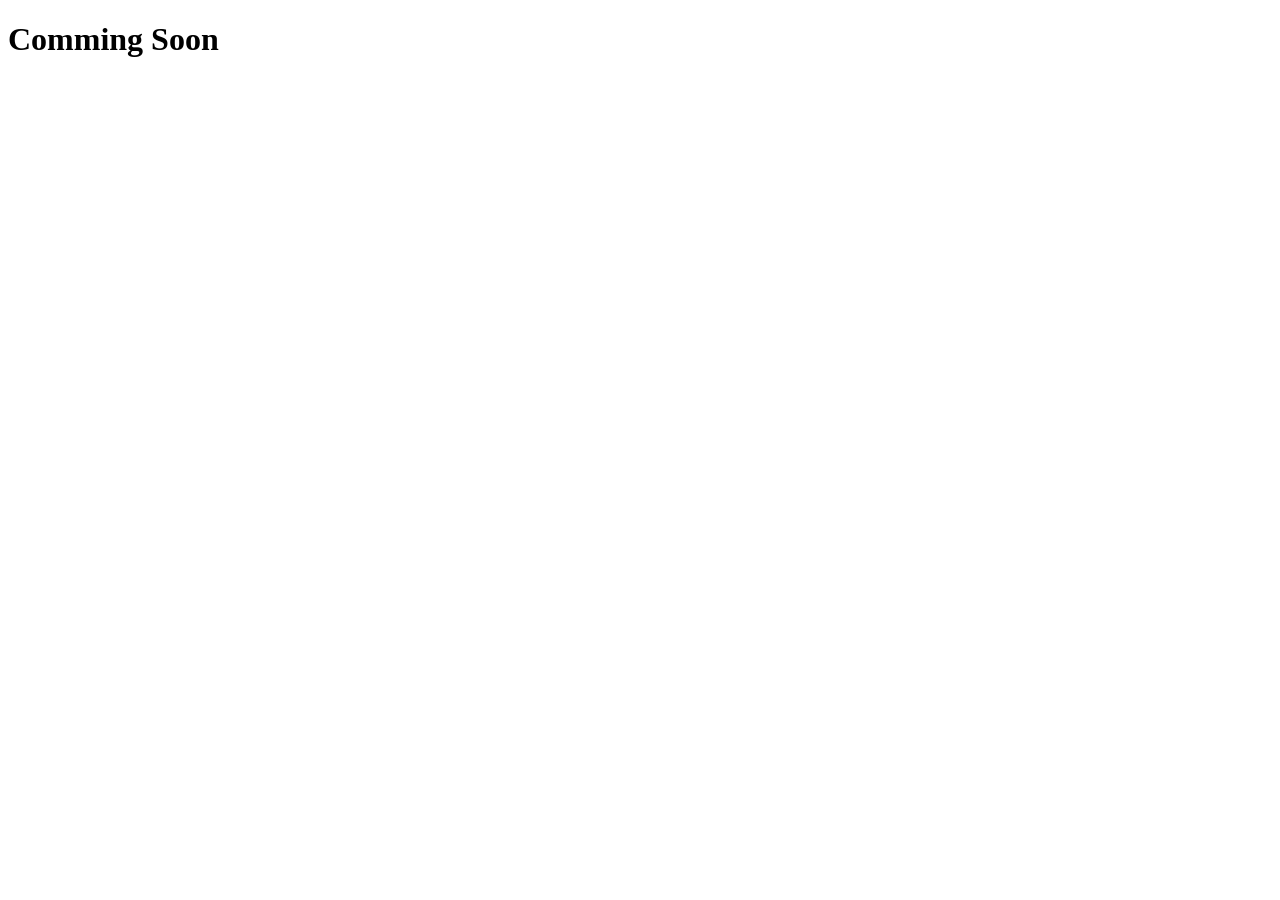
==== index.html @ 2508ff2e "first commit" ====
<!DOCTYPE html>
<html lang="en">
<head>
    <meta charset="UTF-8">
    <meta http-equiv="X-UA-Compatible" content="IE=edge">
    <meta name="viewport" content="width=device-width, initial-scale=1.0">
    <title>Job Searcher</title>
    <link type="text/css" >
</head>
<body>
    <div class="container-fluid">
        <h1>Comming Soon</h1>
        
    </div>
    
</body>
</html>
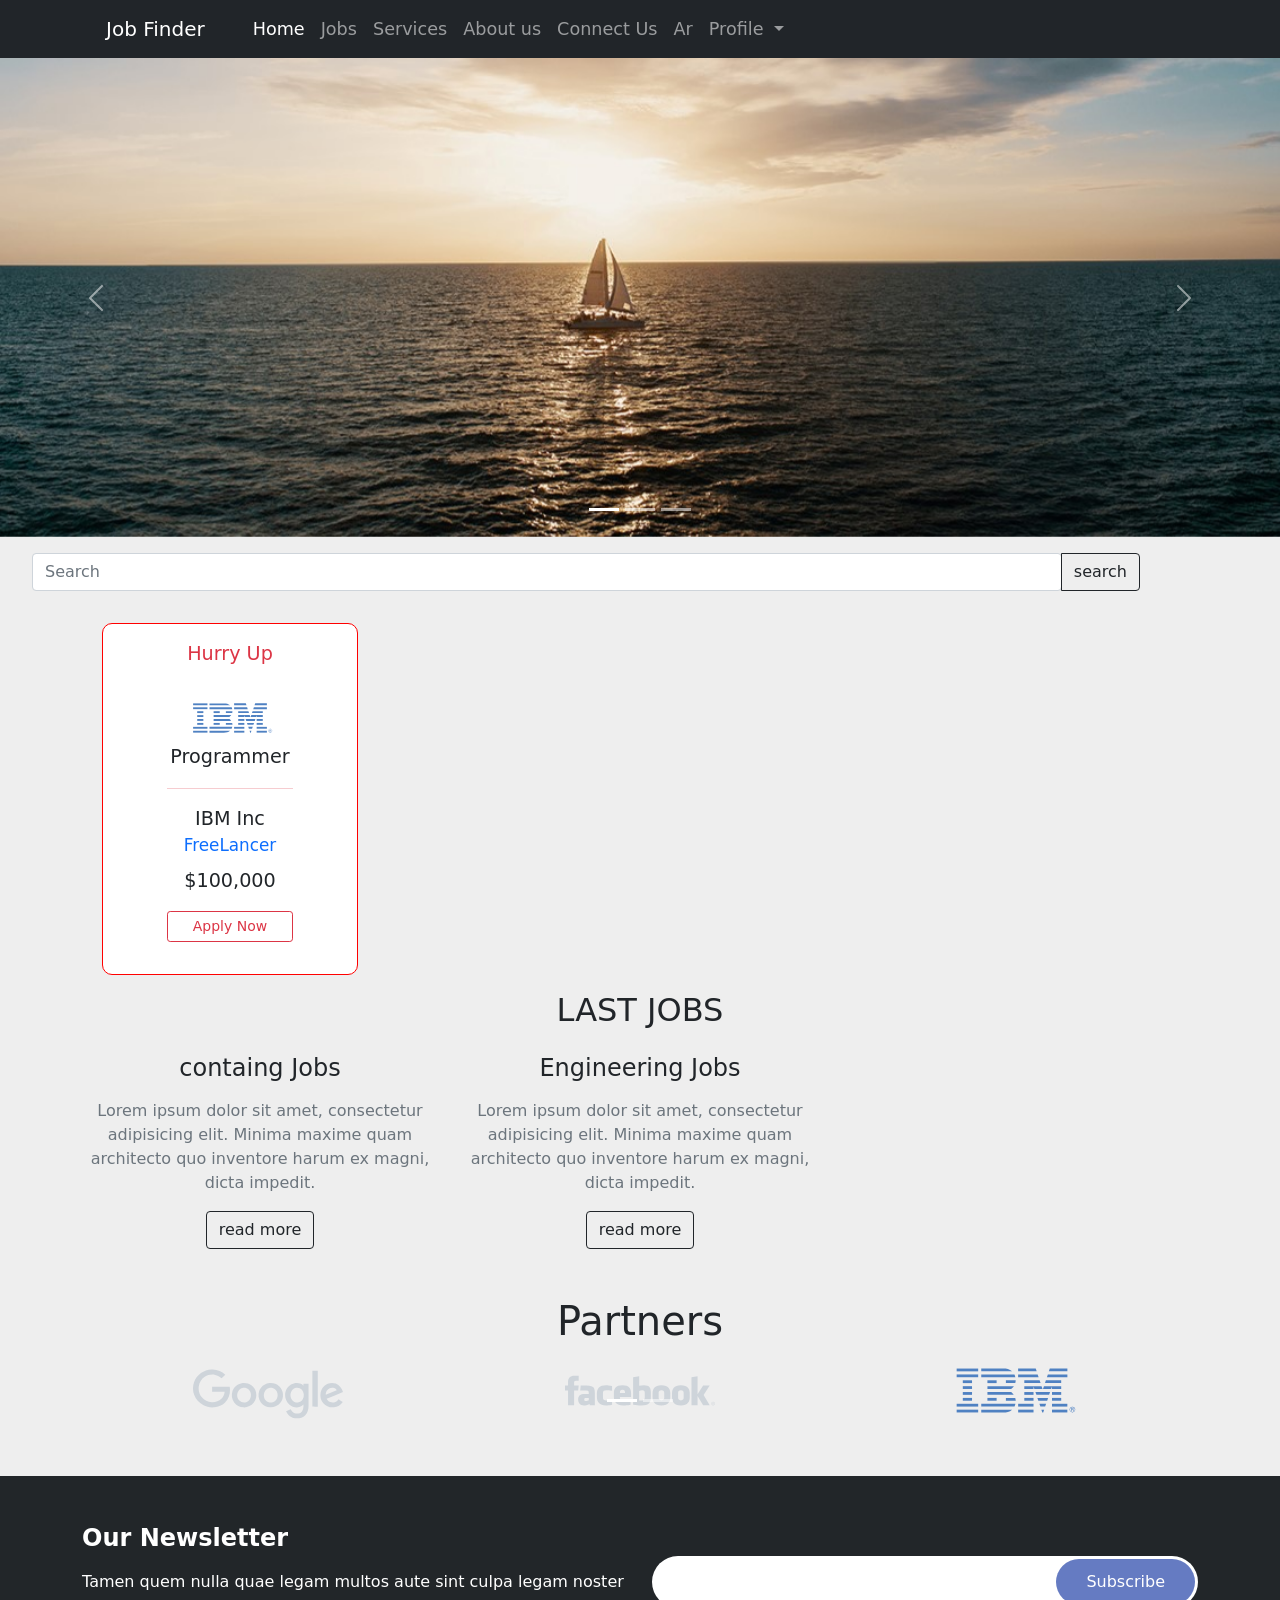
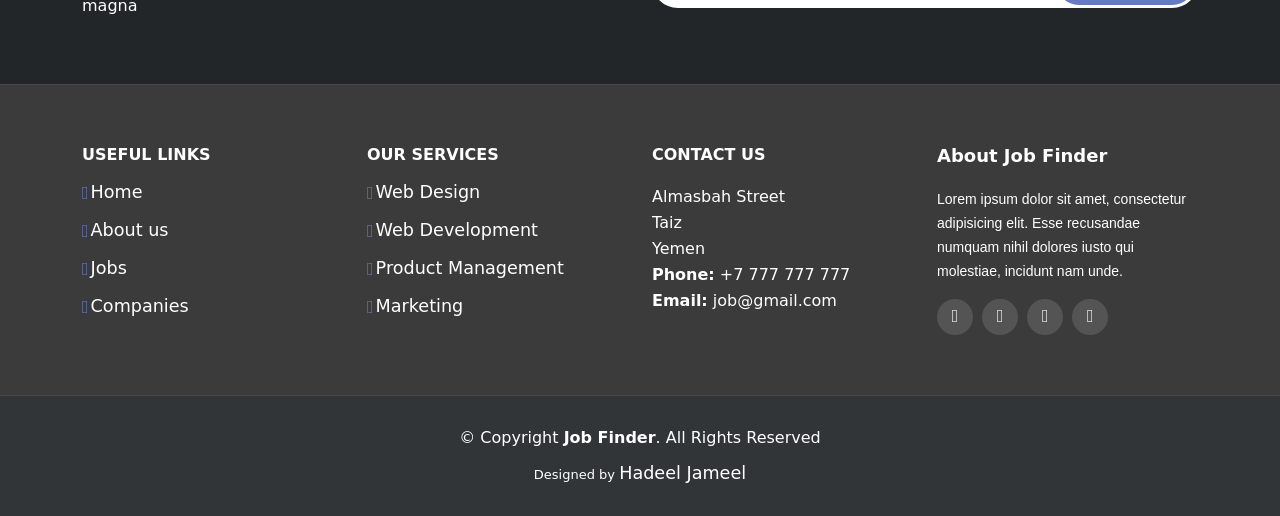
==== commit 4962c785: "about, connect us, and un commplet home pages" ====
--- a/index.html
+++ b/index.html
@@ -5,13 +5,349 @@
     <meta http-equiv="X-UA-Compatible" content="IE=edge">
     <meta name="viewport" content="width=device-width, initial-scale=1.0">
     <title>Job Searcher</title>
-    <link type="text/css" >
+    <link href="css/bootstrap.min.css" rel="stylesheet">
+    <link href="css/lastjobs.css" rel="stylesheet">
+
+    <link href="css/boxicons.min.css" rel="stylesheet">
+    <link href="css/footer.css" rel="stylesheet">
 </head>
 <body>
-    <div class="container-fluid">
-        <h1>Comming Soon</h1>
+      <!-- Navigation-->
+        <!-- <nav class="navbar navbar-expand-lg navbar-dark fixed-top" id="mainNav">
+            <div class="container">
+                <a class="navbar-brand" href="#page-top"><img src="assets/img/navbar-logo.svg" alt="..." /></a>
+                <button class="navbar-toggler" type="button" data-bs-toggle="collapse" data-bs-target="#navbarResponsive" aria-controls="navbarResponsive" aria-expanded="false" aria-label="Toggle navigation">
+                    Menu
+                    <i class="fas fa-bars ms-1"></i>
+                </button>
+                <div class="collapse navbar-collapse" id="navbarResponsive">
+                    <ul class="navbar-nav text-uppercase ms-auto py-4 py-lg-0">
+                        <li class="nav-item"><a class="nav-link" href="#services">Services</a></li>
+                        <li class="nav-item"><a class="nav-link" href="#portfolio">Portfolio</a></li>
+                        <li class="nav-item"><a class="nav-link" href="#about">About</a></li>
+                        <li class="nav-item"><a class="nav-link" href="#team">Team</a></li>
+                        <li class="nav-item"><a class="nav-link" href="#contact">Contact</a></li>
+                    </ul>
+                </div>
+            </div>
+        </nav> -->
+        <!-- Masthead-->
+        <!-- <header class="masthead">
+            <div class="container">
+                <div class="masthead-subheading">Welcome To Our Studio!</div>
+                <div class="masthead-heading text-uppercase">It's Nice To Meet You</div>
+                <a class="btn btn-primary btn-xl text-uppercase" href="#services">Tell Me More</a>
+            </div>
+        </header> -->
+
+  <!-- nav -->
+   <nav class="navbar navbar-expand-md navbar-dark bg-dark text-white">
+    <div class="container">
+      <a class="navbar-brand px-4" href="#">Job Finder</a>
+      <button class="navbar-toggler" type="button" data-bs-toggle="collapse" data-bs-target="#navbarSupportedContent" aria-controls="navbarSupportedContent" aria-expanded="false" aria-label="Toggle navigation">
+        <span class="navbar-toggler-icon"></span>
+      </button>
+      <div class="collapse navbar-collapse d-flex flex-row-reverse" id="navbarSupportedContent">
+        <ul class="navbar-nav me-auto mb-2 mb-lg-0">
+          <li class="nav-item">
+            <a class="nav-link active" aria-current="page" href="#">Home</a>
+          </li>
+          <li class="nav-item">
+            <a class="nav-link" href="#">Jobs</a>
+          </li>
+           <li class="nav-item">
+            <a class="nav-link" href="#">Services</a>
+          </li>
+           <li class="nav-item">
+            <a class="nav-link" href="/pages/about.html">About us</a>
+          </li>
+           <li class="nav-item">
+            <a class="nav-link" href="/pages/connect.html">Connect Us</a>
+          </li>
+          <li class="nav-item">
+            <a class="nav-link" href="#">Ar</a>
+          </li>
+
+          <li class="nav-item dropdown">
+            <a class="nav-link dropdown-toggle" href="#" id="navbarDropdown" role="button" data-bs-toggle="dropdown" aria-expanded="false">
+              Profile 
+            </a>
+            <ul class="dropdown-menu dropdown-menu-dark" aria-labelledby="navbarDropdown">
+              <li><a class="dropdown-item" href="#" data-bs-toggle="modal" data-bs-target="#ModalForm">LogIn</a></li>
+              <li><a class="dropdown-item" href="#"data-bs-toggle="modal" data-bs-target="#SignForm">Sign Up</a></li>
+            </ul>
+          </li>
         
-    </div>
-    
+        </ul>
+      
+      </div>
+    </div>
+  </nav>
+
+  <!-- LogIn Modal -->
+  <section class="modal fade" id="ModalForm" tabindex="-1" aria-hidden="true">
+    <div class="modal-dialog modal-dialog-centered">
+      <div class="modal-content">
+          <!-- Login Form -->
+          <form action="">
+            <div class="modal-header">
+              <h5 class="modal-title">Login Form</h5>
+              <button type="button" class="btn-close" data-bs-dismiss="modal" aria-label="Close"></button>
+            </div>
+            <div class="modal-body">
+              <div class="mb-3">
+                  <label for="Username">Username<span class="text-danger">*</span></label>
+                  <input type="text" name="username" class="form-control" id="Username" placeholder="Enter Username">
+              </div>
+
+              <div class="mb-3">
+                  <label for="Password">Password<span class="text-danger">*</span></label>
+                  <input type="password" name="password" class="form-control" id="Password" placeholder="Enter Password">
+              </div>
+              <div class="mb-3">
+                  <input class="form-check-input" type="checkbox" value="" id="remember" required>
+                  <label class="form-check-label" for="remember">Remember Me</label>
+                  <a href="#" class="float-end">Forgot Password</a>
+              </div>
+            </div>
+            <div class="modal-footer pt-4">                  
+              <button type="button" class="btn btn-dark mx-auto w-100">Login</button>
+            </div>
+            <p class="text-center">Not yet account, <a href="#" data-bs-toggle="modal" data-bs-target="#SignForm"
+            data-bs-dismiss="modal" >Signup</a></p> 
+        </form>
+      </div>
+    </div>
+  </section>
+
+  <!-- sign up Modal -->
+  <section class="container">
+    <div class="modal fade" id="SignForm" tabindex="-1" aria-hidden="true">
+      <div class="modal-dialog modal-dialog-centered">
+        <div class="modal-content">
+            <form action="" class="mt-5 border p-4 bg-light shadow">
+                <div class="modal-header">
+                  <h5 class="modal-title">Create Your Account</h5>
+                  <button type="button" class="btn-close" data-bs-dismiss="modal" aria-label="Close"></button>
+                </div>
+                <div class="row">
+                    <div class="mb-3 col-md-6">
+                        <label>First Name<span class="text-danger">*</span></label>
+                        <input type="text" name="fname" class="form-control" placeholder="Enter First Name">
+                    </div>
+
+                    <div class="mb-3 col-md-6">
+                        <label>Last Name<span class="text-danger">*</span></label>
+                        <input type="text" name="Lname" class="form-control" placeholder="Enter Last Name">
+                    </div>
+
+                      <div class="mb-3 col-md-12">
+                          <label>Password<span class="text-danger">*</span></label>
+                          <input type="password" name="password" class="form-control" placeholder="Enter Password">
+                      </div>
+                      <div class="mb-3 col-md-12">
+                          <label>Confirm Password<span class="text-danger">*</span></label>
+                          <input type="password" name="confirmpassword" class="form-control" placeholder="Confirm Password">
+                      </div>
+                      <div class="col-md-12">
+                          <button type="button"
+                          class="btn btn-dark mx-auto w-100">Signup Now</button>
+                  </div>
+              </div>
+            </form>
+            <p class="text-center mt-3 text-secondary">If you have account, Please <a href="#" data-bs-toggle="modal" data-bs-target="#ModalForm"data-bs-dismiss="modal">Login Now</a></p>
+
+          </div>
+      </div>
+    </div>
+  </section>
+
+  <!-- slider Carousel -->
+  <section id="demo" class="carousel slide m-0 p-0" data-bs-ride="carousel">
+    <!-- Indicators/dots -->
+    <div class="carousel-indicators">
+      <button type="button" data-bs-target="#demo" data-bs-slide-to="0" class="active"></button>
+      <button type="button" data-bs-target="#demo" data-bs-slide-to="1"></button>
+      <button type="button" data-bs-target="#demo" data-bs-slide-to="2"></button>
+    </div>
+
+    <!-- The slideshow/carousel -->
+    <div class="h-50 carousel-inner ">
+      <div class="carousel-item active h-50vh">
+        <img src="img/sailboat-01.jpg" alt="Los Angeles" class="d-block w-100">
+      </div>
+      <div class="carousel-item">
+        <img src="img/sailboat-02.jpg" alt="Chicago" class="d-block w-100">
+      </div>
+      <div class="carousel-item">
+        <img src="img/sailboat-03.jpg" alt="New York" class="d-block w-100">
+      </div>
+    </div>
+
+    <!-- Left and right controls/icons -->
+    <button class="carousel-control-prev" type="button" data-bs-target="#demo" data-bs-slide="prev">
+      <span class="carousel-control-prev-icon"></span>
+    </button>
+    <button class="carousel-control-next" type="button" data-bs-target="#demo" data-bs-slide="next">
+      <span class="carousel-control-next-icon"></span>
+    </button>
+  </section>
+
+  <!-- search jobs -->
+  <section class="container px-3 m-3">
+      <div class="input-group ">
+        <input type="search" class="form-control rounded" placeholder="Search" aria-label="Search" aria-describedby="search-addon" />
+        <but type="button" class="btn btn-outline-dark">search</but>
+      </div>
+  </section>
+
+  <!-- last jobs -->
+ 
+
+   <section class="page-section " id="services"> 
+      <div class="container">
+        <div class="col mx-1">
+          <div class="card-body" style="width: 18rem; font-size: 1.2rem;">
+            <div class="card border-1 px-5 py-3 " style="border:1px  solid red;">
+                <div class="text-center text-danger"> Hurry Up </div>
+                <div class="text-center mt-2 p-3"> 
+                    <img src="assets/img/logos/ibm.svg" width="100" /> 
+                    <span class="d-block font-weight-bold ">Programmer</span>
+                    <hr class="text-danger"> 
+                    <span>IBM Inc</span>
+                    <div class="d-flex flex-row align-items-center justify-content-center"> <i class="fa fa-map-marker"></i> 
+                      <small class="ml-1 text-primary">FreeLancer</small> </div>
+                    <div class="d-flex flex-column align-content-center mt-2"> <span>$100,000</span> 
+                      <a class="btn btn-sm btn-outline-danger mt-3">Apply Now</a> 
+                    </div>
+                </div>
+            </div>
+          </div>
+     </div>
+          <div class="text-center">
+              <h2 class="section-heading text-uppercase">last jobs</h2>
+            
+          </div>
+          <div class="row text-center">
+              <div class="col-md-4">
+                  <span class="fa-stack fa-4x">
+                      <i class="fas fa-circle fa-stack-2x text-primary"></i>
+                      <i class="fas fa-shopping-cart fa-stack-1x fa-inverse"></i>
+                  </span>
+                  <h4 class="my-3">containg Jobs</h4>
+                  <p class="text-muted">Lorem ipsum dolor sit amet, consectetur adipisicing elit. Minima maxime quam architecto quo inventore harum ex magni, dicta impedit.</p>
+                  <a class="btn btn-outline-dark" href="#">read more</a>
+              </div>
+              <div class="col-md-4">
+                  <span class="fa-stack fa-4x">
+                      <i class="fas fa-circle fa-stack-2x text-primary"></i>
+                      <i class="fas fa-laptop fa-stack-1x fa-inverse"></i>
+                  </span>
+                  <h4 class="my-3">Engineering Jobs</h4>
+                  <p class="text-muted">Lorem ipsum dolor sit amet, consectetur adipisicing elit. Minima maxime quam architecto quo inventore harum ex magni, dicta impedit.</p>
+                  <a class="btn btn-outline-dark" href="#">read more</a>
+              </div>
+              
+          </div>
+      </div>
+  </section> 
+
+  <!--  partners -->
+   <section class="partner my-5">
+     <h1 class="text-center m-2">Partners</h1>
+            <div class="container">
+                <div id="carouselPartner" class="carousel slide" data-bs-ride="carousel">
+                    <div class="carousel-inner vertical">
+                        <div class="carousel-item active">
+                            <div class="d-flex justify-content-around">
+                                <img src="assets/img/logos/google.svg" alt="" width="150">
+                                <img src="assets/img/logos/facebook.svg" alt="" width="150">
+                                <img src="assets/img/logos/ibm.svg" alt="" width="150">
+                            </div>
+                        </div>
+                        <div class="carousel-item">
+                            <div class="d-flex justify-content-around">
+                                <img src="assets/img/logos/netflix-2x1-1.svg" alt="" width="150">
+                                <img src="assets/img/logos/github-2x1-1.svg" alt="" width="150">
+                                <img src="assets/img/logos/microsoft.svg" alt="" width="150">
+                            </div>
+                        </div>
+                    </div>
+                    <div class="carousel-indicators">
+                        <button type="button" data-bs-target="#carouselPartner" data-bs-slide-to="0" class="active" aria-current="true" aria-label="Slide 1"></button>
+                        <button type="button" data-bs-target="#carouselPartner" data-bs-slide-to="1" aria-label="Slide 2"></button>
+                    </div>
+                </div>
+            </div>
+    </section>
+
+
+
+
+
+
+  
+
+  <!-- Footer -->
+ <footer id="footer" class="mt-7">
+    <div class="footer-newsletter">
+        <div class="container">
+            <div class="row">
+                <div class="col-lg-6">
+                    <h4>Our Newsletter</h4>
+                    <p>Tamen quem nulla quae legam multos aute sint culpa legam noster magna</p>
+                </div>
+                <div class="col-lg-6">
+                    <form action="" method="post"> <input type="email" name="email"><input type="submit" value="Subscribe"> </form>
+                </div>
+            </div>
+        </div>
+    </div>
+    <div class="footer-top">
+        <div class="container">
+            <div class="row">
+                <div class="col-lg-3 col-md-6 footer-links">
+                    <h4>Useful Links</h4>
+                    <ul>
+                        <li><i class="bx bx-chevron-right"></i> <a href="#">Home</a></li>
+                        <li><i class="bx bx-chevron-right"></i> <a href="#">About us</a></li>
+                        <!-- <li><i class="bx bx-chevron-right"></i> <a href="#">Services</a></li> -->
+                        <li><i class="bx bx-chevron-right"></i> <a href="#">Jobs</a></li>
+                        <li><i class="bx bx-chevron-right"></i> <a href="#">Companies</a></li>
+                    </ul>
+                </div>
+                <div class="col-lg-3 col-md-6 footer-links">
+                    <h4>Our Services</h4>
+                    <ul>
+                        <li><i class="bx bx-chevron-right"></i> <a href="#">Web Design</a></li>
+                        <li><i class="bx bx-chevron-right"></i> <a href="#">Web Development</a></li>
+                        <li><i class="bx bx-chevron-right"></i> <a href="#">Product Management</a></li>
+                        <li><i class="bx bx-chevron-right"></i> <a href="#">Marketing</a></li>
+                        <!-- <li><i class="bx bx-chevron-right"></i> <a href="#">Graphic Design</a></li> -->
+                    </ul>
+                </div>
+                <div class="col-lg-3 col-md-6 footer-contact">
+                    <h4>Contact Us</h4>
+                    <p> Almasbah Street <br> Taiz<br> Yemen <br> <strong>Phone:</strong> +7 777 777 777<br> <strong>Email:</strong> job@gmail.com<br> </p>
+                </div>
+                <div class="col-lg-3 col-md-6 footer-info">
+                    <h3>About Job Finder</h3>
+                    <p>Lorem ipsum dolor sit amet, consectetur adipisicing elit. Esse recusandae numquam nihil dolores iusto qui molestiae, incidunt nam unde. </p>
+                    <div class="social-links mt-3"> <a href="#" class="twitter"><i class="bx bxl-twitter"></i></a> <a href="#" class="facebook"><i class="bx bxl-facebook"></i></a> <a href="#" class="instagram"><i class="bx bxl-instagram"></i></a> <a href="#" class="linkedin"><i class="bx bxl-linkedin"></i></a> </div>
+                </div>
+            </div>
+        </div>
+    </div>
+    <div class="container">
+        <div class="copyright"> © Copyright <strong><span>Job Finder</span></strong>. All Rights Reserved </div>
+        <div class="credits"> Designed by <a href="#" class="btn-outline-dark text-white">Hadeel Jameel</a> </div>
+    </div>
+  </footer>
+
+
+
+
+  <script src="js/bootstrap.bundle.min.js"></script>
+  <script src="js/jquery.min.js"></script>
 </body>
 </html>
--- a/css/lastjobs.css
+++ b/css/lastjobs.css
@@ -0,0 +1,54 @@
+body {
+    background-color: #eee
+}
+
+.card {
+    border: none;
+    border-radius: 10px
+}
+
+.c-details span {
+    font-weight: 300;
+    font-size: 13px
+}
+
+.icon {
+    width: 50px;
+    height: 50px;
+    background-color: #eee;
+    border-radius: 15px;
+    display: flex;
+    align-items: center;
+    justify-content: center;
+    font-size: 39px
+}
+
+.badge span {
+    background-color: #fffbec;
+    width: 60px;
+    height: 25px;
+    padding-bottom: 3px;
+    border-radius: 5px;
+    display: flex;
+    color: #fed85d;
+    justify-content: center;
+    align-items: center
+}
+
+.progress {
+    height: 10px;
+    border-radius: 10px
+}
+
+.progress div {
+    background-color: red
+}
+
+.text1 {
+    font-size: 14px;
+    font-weight: 600
+}
+
+.text2 {
+    color: #a5aec0
+}
--- a/css/footer.css
+++ b/css/footer.css
@@ -0,0 +1,212 @@
+:root {
+    --main-color: #657bc2;
+}
+
+html::-webkit-scrollbar {
+    width: 1rem;
+}
+
+html::-webkit-scrollbar-track {
+    background: transparent;
+}
+
+html::-webkit-scrollbar-thumb {
+    background: #212529eb;
+}
+
+
+
+.bg-dark {
+    background: #404040;
+}
+
+#footer {
+    background: #212529eb;
+    padding: 0 0 30px 0;
+    color: #fff;
+    font-size: 16px;
+
+}
+
+#footer .footer-newsletter {
+    padding: 50px 0;
+    background: #212529eb;
+}
+
+#footer .footer-newsletter h4 {
+    font-size: 24px;
+    margin: 0 0 20px 0;
+    padding: 0;
+    line-height: 1;
+    font-weight: 600
+}
+
+#footer .footer-newsletter form {
+    margin-top: 30px;
+    background: #fff;
+    padding: 6px 10px;
+    position: relative;
+    border-radius: 50px
+}
+
+#footer .footer-newsletter form input[type="email"] {
+    border: 0;
+    padding: 8px;
+    width: calc(100% - 140px)
+}
+
+#footer .footer-newsletter form input[type="submit"] {
+    position: absolute;
+    top: 0;
+    right: 0;
+    bottom: 0;
+    border: 0;
+    background: none;
+    font-size: 16px;
+    padding: 0 30px;
+    margin: 3px;
+    background: var(--main-color);
+    color: #fff;
+    transition: 0.3s;
+    border-radius: 50px
+}
+
+#footer .footer-newsletter form input[type="submit"]:hover {
+    background: var(--main-color)
+}
+
+#footer .footer-top {
+    background: #3b3b3b;
+    border-top: 1px solid #474747;
+    border-bottom: 1px solid #474747;
+    padding: 60px 0 30px 0
+}
+
+#footer .footer-top .footer-info {
+    margin-bottom: 30px
+}
+
+#footer .footer-top .footer-info h3 {
+    font-size: 18px;
+    margin: 0 0 20px 0;
+    padding: 2px 0 2px 0;
+    line-height: 1;
+    font-weight: 700
+}
+
+#footer .footer-top .footer-info p {
+    font-size: 14px;
+    line-height: 24px;
+    margin-bottom: 0;
+    font-family: "Raleway", sans-serif;
+    color: #fff
+}
+
+#footer .footer-top .social-links a {
+    font-size: 18px;
+    display: inline-block;
+    background: #545454;
+    color: #fff;
+    line-height: 1;
+    padding: 8px 0;
+    margin-right: 4px;
+    border-radius: 50%;
+    text-align: center;
+    width: 36px;
+    height: 36px;
+    transition: 0.3s
+}
+
+#footer .footer-top .social-links a:hover {
+    background: var(--main-color);
+    color: #fff;
+    text-decoration: none
+}
+
+#footer .footer-top h4 {
+    font-size: 16px;
+    font-weight: bold;
+    color: #fff;
+    text-transform: uppercase;
+    position: relative;
+    padding-bottom: 12px
+}
+
+#footer .footer-top .footer-links {
+    margin-bottom: 30px
+}
+
+#footer .footer-top .footer-links ul {
+    list-style: none;
+    padding: 0;
+    margin: 0
+}
+
+#footer .footer-top .footer-links ul i {
+    padding-right: 2px;
+    color: var(--main-color);
+    font-size: 18px;
+    line-height: 1
+}
+
+#footer .footer-top .footer-links ul li {
+    padding: 10px 0;
+    display: flex;
+    align-items: center
+}
+
+#footer .footer-top .footer-links ul li:first-child {
+    padding-top: 0
+}
+
+#footer .footer-top .footer-links ul a {
+    color: #fff;
+    transition: 0.3s;
+    display: inline-block;
+    line-height: 1
+}
+
+#footer .footer-top .footer-links ul a:hover {
+    color: var(--main-color)
+}
+
+#footer .footer-top .footer-contact {
+    margin-bottom: 30px
+}
+
+#footer .footer-top .footer-contact p {
+    line-height: 26px
+}
+
+#footer .copyright {
+    text-align: center;
+    padding-top: 30px
+}
+
+#footer .credits {
+    padding-top: 10px;
+    text-align: center;
+    font-size: 13px;
+    color: #fff
+}
+
+a {
+    color: var(--main-color);
+    text-decoration: none;
+    font-size: 1.1rem;
+
+}
+
+a :hover {
+    color: var(--main-color);
+}
+
+#footer a {
+    color: #fff;
+}
+
+.btn-primary {
+    color: #fff;
+    background-color: var(--main-color);
+    border-color: var(--main-color);
+}
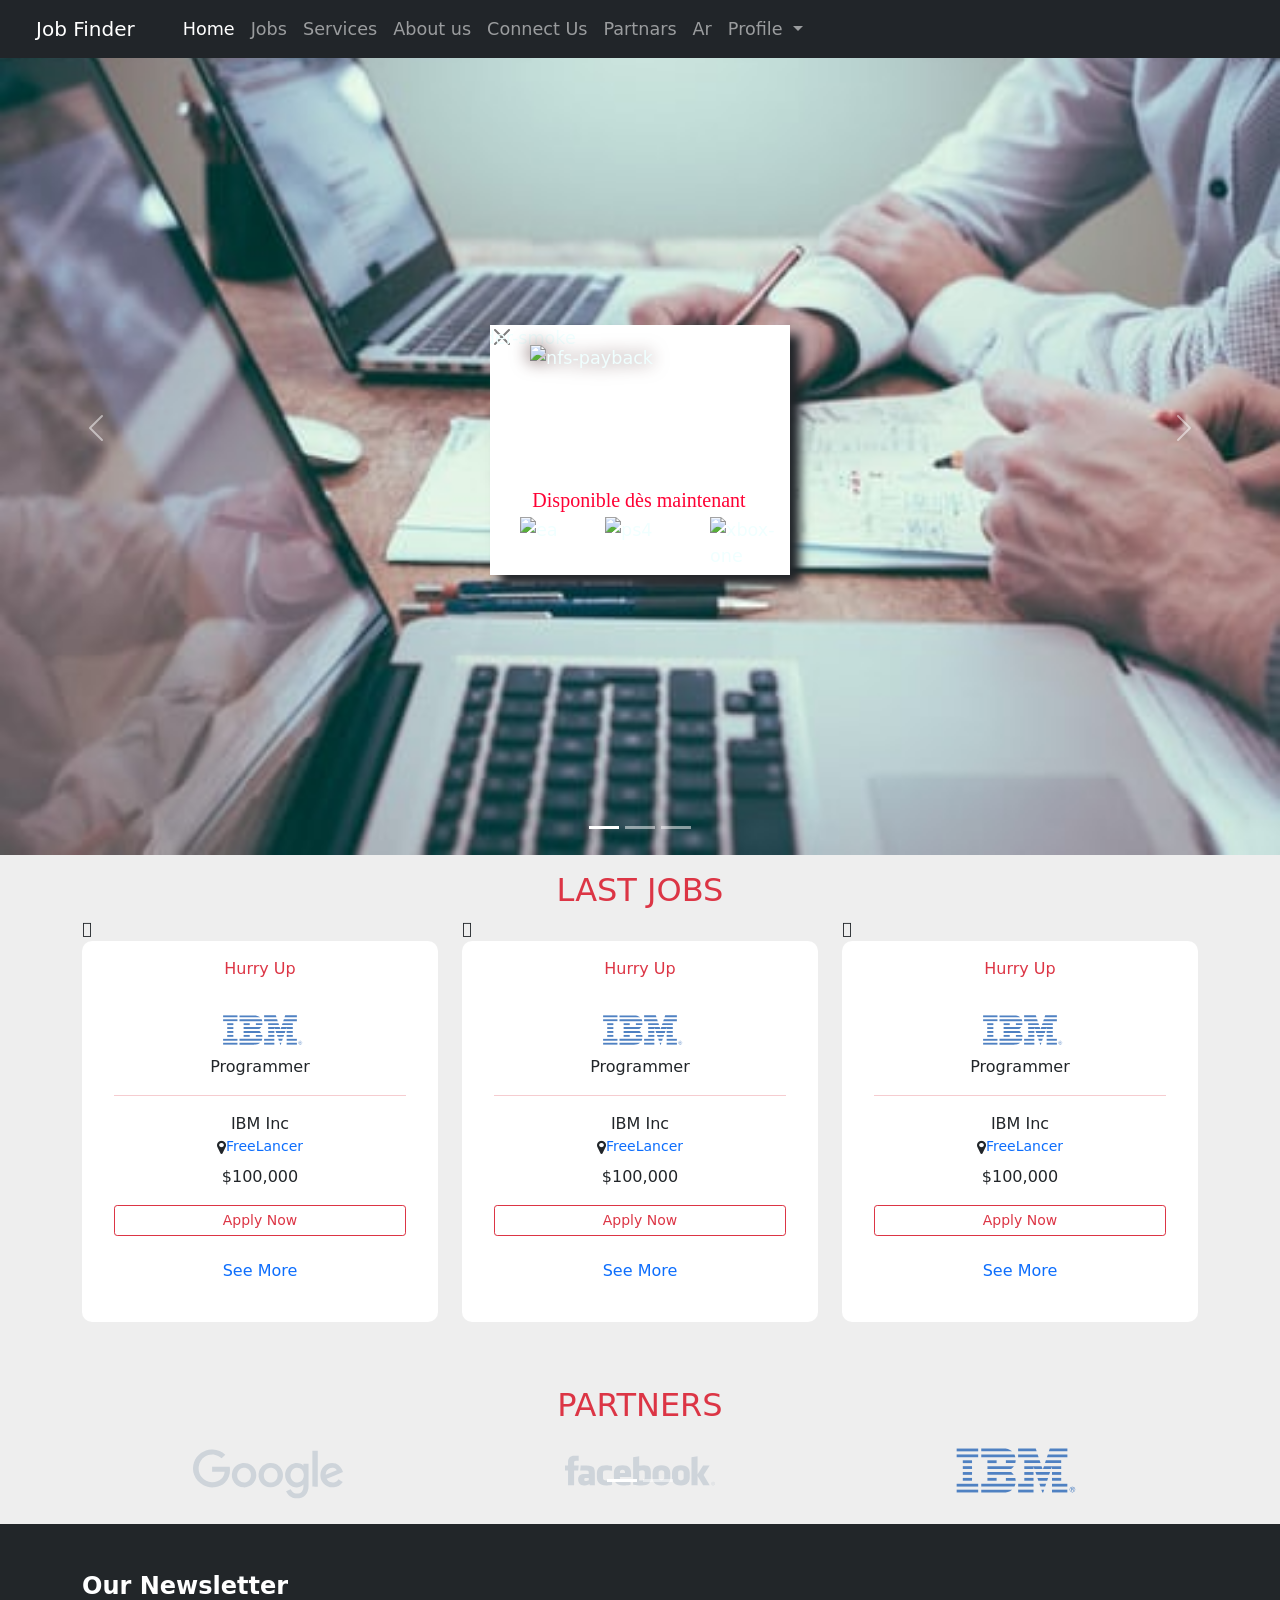
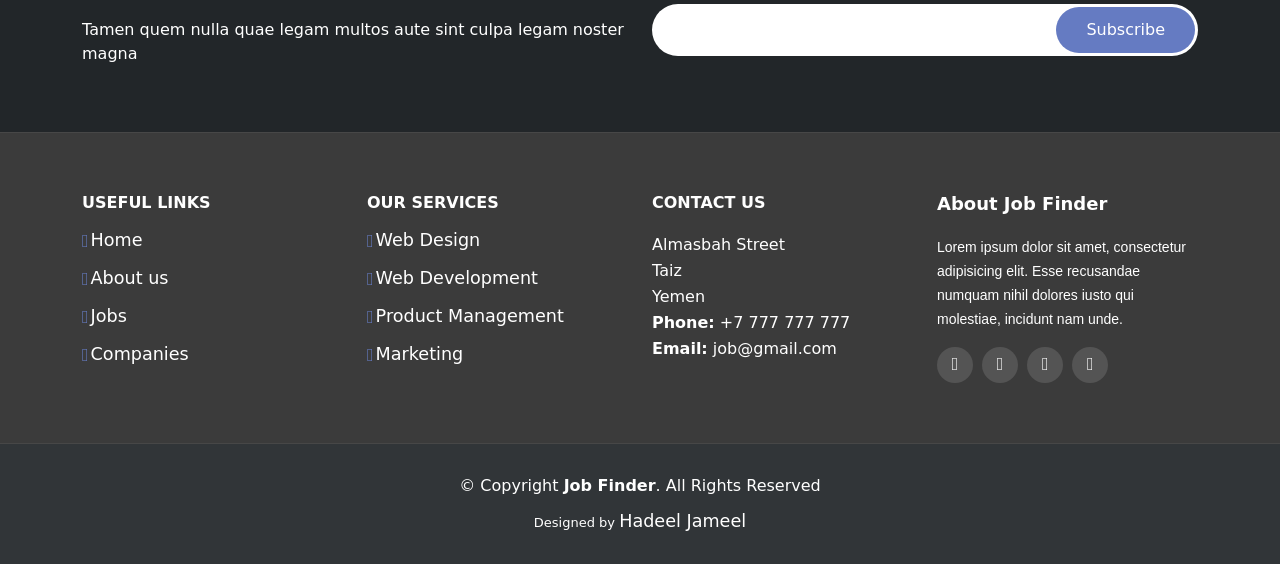
==== commit d2a7dbc8: "all jobs and intial filter in job page" ====
--- a/index.html
+++ b/index.html
@@ -8,8 +8,11 @@
     <link href="css/bootstrap.min.css" rel="stylesheet">
     <link href="css/lastjobs.css" rel="stylesheet">
 
+    <link href="css/font-awesome.min.css" rel="stylesheet">
     <link href="css/boxicons.min.css" rel="stylesheet">
     <link href="css/footer.css" rel="stylesheet">
+    <link href="/css/adv.css" rel="stylesheet">
+    <link href="/css/lastjob.css" rel="stylesheet">
 </head>
 <body>
       <!-- Navigation-->
@@ -41,28 +44,33 @@
         </header> -->
 
   <!-- nav -->
-   <nav class="navbar navbar-expand-md navbar-dark bg-dark text-white">
-    <div class="container">
-      <a class="navbar-brand px-4" href="#">Job Finder</a>
-      <button class="navbar-toggler" type="button" data-bs-toggle="collapse" data-bs-target="#navbarSupportedContent" aria-controls="navbarSupportedContent" aria-expanded="false" aria-label="Toggle navigation">
-        <span class="navbar-toggler-icon"></span>
-      </button>
-      <div class="collapse navbar-collapse d-flex flex-row-reverse" id="navbarSupportedContent">
+  <nav class="navbar navbar-expand-md navbar-dark bg-dark fixed-top text-white">
+    <div class="container-fluid d-flex justify-content-between">
+      <div class="d-flex justify-content-sm-between">
+        <a class="navbar-brand px-4" href="#">Job Finder</a>
+          <button class="navbar-toggler" type="button" data-bs-toggle="collapse" data-bs-target="#navbarSupportedContent" aria-controls="navbarSupportedContent" aria-expanded="false" aria-label="Toggle navigation">
+            <span class="navbar-toggler-icon"></span>
+          </button>
+      </div>
+      <div class="collapse navbar-collapse" id="navbarSupportedContent">
         <ul class="navbar-nav me-auto mb-2 mb-lg-0">
           <li class="nav-item">
             <a class="nav-link active" aria-current="page" href="#">Home</a>
           </li>
           <li class="nav-item">
-            <a class="nav-link" href="#">Jobs</a>
-          </li>
-           <li class="nav-item">
-            <a class="nav-link" href="#">Services</a>
-          </li>
-           <li class="nav-item">
-            <a class="nav-link" href="/pages/about.html">About us</a>
-          </li>
-           <li class="nav-item">
-            <a class="nav-link" href="/pages/connect.html">Connect Us</a>
+            <a class="nav-link" href="pages/jobs.html">Jobs</a>
+          </li>
+           <li class="nav-item">
+            <a class="nav-link" href="pages/services.html">Services</a>
+          </li>
+           <li class="nav-item">
+            <a class="nav-link" href="pages/about.html">About us</a>
+          </li>
+           <li class="nav-item">
+            <a class="nav-link" href="pages/connect.html">Connect Us</a>
+          </li>
+           <li class="nav-item">
+            <a class="nav-link" href="pages/companies.html">Partnars </a>
           </li>
           <li class="nav-item">
             <a class="nav-link" href="#">Ar</a>
@@ -79,10 +87,51 @@
           </li>
         
         </ul>
+      </div>
+    </div>
+  </nav>
+   <!-- <nav class="navbar navbar-expand-md navbar-dark bg-dark text-white">
+    <div class="container">
+      <a class="navbar-brand px-4" href="#">Job Finder</a>
+      <button class="navbar-toggler" type="button" data-bs-toggle="collapse" data-bs-target="#navbarSupportedContent" aria-controls="navbarSupportedContent" aria-expanded="false" aria-label="Toggle navigation">
+        <span class="navbar-toggler-icon"></span>
+      </button>
+      <div class="collapse navbar-collapse d-flex flex-row-reverse" id="navbarSupportedContent">
+        <ul class="navbar-nav me-auto mb-2 mb-lg-0">
+          <li class="nav-item">
+            <a class="nav-link active" aria-current="page" href="#">Home</a>
+          </li>
+          <li class="nav-item">
+            <a class="nav-link" href="#">Jobs</a>
+          </li>
+           <li class="nav-item">
+            <a class="nav-link" href="#">Services</a>
+          </li>
+           <li class="nav-item">
+            <a class="nav-link" href="pages/about.html">About us</a>
+          </li>
+           <li class="nav-item">
+            <a class="nav-link" href="pages/connect.html">Connect Us</a>
+          </li>
+          <li class="nav-item">
+            <a class="nav-link" href="#">Ar</a>
+          </li>
+
+          <li class="nav-item dropdown">
+            <a class="nav-link dropdown-toggle" href="#" id="navbarDropdown" role="button" data-bs-toggle="dropdown" aria-expanded="false">
+              Profile 
+            </a>
+            <ul class="dropdown-menu dropdown-menu-dark" aria-labelledby="navbarDropdown">
+              <li><a class="dropdown-item" href="#" data-bs-toggle="modal" data-bs-target="#ModalForm">LogIn</a></li>
+              <li><a class="dropdown-item" href="#"data-bs-toggle="modal" data-bs-target="#SignForm">Sign Up</a></li>
+            </ul>
+          </li>
+        
+        </ul>
       
       </div>
     </div>
-  </nav>
+  </nav> -->
 
   <!-- LogIn Modal -->
   <section class="modal fade" id="ModalForm" tabindex="-1" aria-hidden="true">
@@ -172,15 +221,15 @@
     </div>
 
     <!-- The slideshow/carousel -->
-    <div class="h-50 carousel-inner ">
+    <div class="h-25 carousel-inner ">
       <div class="carousel-item active h-50vh">
-        <img src="img/sailboat-01.jpg" alt="Los Angeles" class="d-block w-100">
+        <img src="img/jo1.jpg" alt="Los Angeles" class="d-block w-100 h-25">
       </div>
       <div class="carousel-item">
-        <img src="img/sailboat-02.jpg" alt="Chicago" class="d-block w-100">
+        <img src="img/jo2.jpg" alt="Chicago" class="d-block w-100 h-25" style="height: 25% !important;">
       </div>
       <div class="carousel-item">
-        <img src="img/sailboat-03.jpg" alt="New York" class="d-block w-100">
+        <img src="img/jo3.jpg" alt="New York" class="d-block w-100 h-25">
       </div>
     </div>
 
@@ -194,91 +243,148 @@
   </section>
 
   <!-- search jobs -->
-  <section class="container px-3 m-3">
+  <!-- <section class="container px-3 m-3">
       <div class="input-group ">
         <input type="search" class="form-control rounded" placeholder="Search" aria-label="Search" aria-describedby="search-addon" />
         <but type="button" class="btn btn-outline-dark">search</but>
       </div>
-  </section>
+  </section> -->
+
+  <!-- cut card -->
+  <!-- <div class="col-lg-4 col-sm-11 card border-1 px-5 py-3 ">
+      <div class="card border-1 px-5 py-3 " style="border:1px  solid red;">
+          <div class="text-center text-danger"> Hurry Up </div>
+          <div class="text-center mt-2 p-3"> 
+              <img src="assets/img/logos/ibm.svg" width="100" /> 
+              <span class="d-block font-weight-bold ">Programmer</span>
+              <hr class="text-danger"> 
+              <span>IBM Inc</span>
+              <div class="d-flex flex-row align-items-center justify-content-center"> <i class="fa fa-map-marker"></i> 
+                <small class="ml-1 text-primary">FreeLancer</small> 
+              </div>
+              <div class="d-flex flex-column align-content-center mt-2"> <span>$100,000</span> 
+                <a class="btn btn-sm btn-outline-danger mt-3">Apply Now</a> 
+              </div>
+          </div>
+      </div> -->
+
+    <!-- Advs -->
+    <section id="base" class="justify-content-end mt-55">
+       <button type="button" class="btn-close" data-bs-dismiss="base" aria-label="Close"></button>
+          <a href="#advSite" target="_blank">
+              <div id="container">
+                  <img src="https://cdna.artstation.com/p/assets/images/images/012/550/690/large/brendan-mccaffrey-nfsteasers.jpg?1535370197" class="gtr" alt="gtr-under-smoke">
+                  <img src="https://medias.micromania.fr/catalog/product/cache/1/micromania_main_logo/9df78eab33525d08d6e5fb8d27136e95/l/o/logo-title_13.png" class="title" alt="nfs-payback">
+                  <img src="https://upload.wikimedia.org/wikipedia/commons/thumb/0/0d/Electronic-Arts-Logo.svg/1024px-Electronic-Arts-Logo.svg.png" class="ea" alt="ea">
+                  <img src="https://psmedia.playstation.com/is/image/psmedia/psn-icon-new-to-ps4-product-grid-02-eu-14jun18?$Icon$" class="ps" alt="ps4">
+                  <img src="http://www.iconarchive.com/download/i98465/dakirby309/simply-styled/Xbox.ico" class="x" alt="xbox-one">
+                  <div class="fh"></div>
+                  <div class="fh2"></div>
+                  <button class="but">
+                      <a target="_blank" href="https://www.ea.com/fr-fr/games/need-for-speed/need-for-speed-payback">
+                          Take the wheel !
+                      </a>
+                  </button>
+                  <h>Disponible dès maintenant</h>
+              </div>
+          </a>
+    </section>
 
   <!-- last jobs -->
- 
-
-   <section class="page-section " id="services"> 
+   <section class="container mt-3 mb-2">
+     <div class="text-center">
+        <h2 class="section-heading justify-content-center text-uppercase text-center text-danger">last jobs</h2>
+      </div>
+      <div class="row">
+          <!-- card -->
+          <div class="col-lg-4 bx-font-size col-md-10 mb-2">
+              <div class="card p-3 mb-2">
+                  <div class="text-center text-danger"> Hurry Up </div>
+                  <div class="text-center mt-2 p-3"> 
+                      <img src="assets/img/logos/ibm.svg" width="100" /> 
+                      <span class="d-block font-weight-bold ">Programmer</span>
+                      <hr class="text-danger"> 
+                      <span>IBM Inc</span>
+                      <div class="d-flex flex-row align-items-center justify-content-center"> <i class="fa fa-map-marker"></i> 
+                          <small class="ml-1 text-primary">FreeLancer</small> 
+                      </div>
+                      <div class="d-flex flex-column align-content-center mt-2"> <span>$100,000</span> 
+                          <a class="btn btn-sm btn-outline-danger mt-3">Apply Now</a> 
+                          <a class="btn text-primary mt-3">See More</a> 
+                      </div>
+                  </div>
+              </div>
+          </div>
+          <!-- card -->
+          <div class="col-lg-4 bx-font-size col-md-11">
+              <div class="card p-3 mb-2">
+                  <div class="text-center text-danger"> Hurry Up </div>
+                  <div class="text-center mt-2 p-3"> 
+                      <img src="assets/img/logos/ibm.svg" width="100" /> 
+                      <span class="d-block font-weight-bold ">Programmer</span>
+                      <hr class="text-danger"> 
+                      <span>IBM Inc</span>
+                      <div class="d-flex flex-row align-items-center justify-content-center"> <i class="fa fa-map-marker"></i> 
+                          <small class="ml-1 text-primary">FreeLancer</small> 
+                      </div>
+                      <div class="d-flex flex-column align-content-center mt-2"> <span>$100,000</span> 
+                          <a class="btn btn-sm btn-outline-danger mt-3">Apply Now</a> 
+                          <a class="btn text-primary mt-3">See More</a> 
+                      </div>
+                  </div>
+              </div>
+          </div>
+          <!-- card -->
+          <div class="col-lg-4 bx-font-size col-md-11">
+              <div class="card p-3 mb-2">
+                  <div class="text-center text-danger"> Hurry Up </div>
+                  <div class="text-center mt-2 p-3"> 
+                      <img src="assets/img/logos/ibm.svg" width="100" /> 
+                      <span class="d-block font-weight-bold ">Programmer</span>
+                      <hr class="text-danger"> 
+                      <span>IBM Inc</span>
+                      <div class="d-flex flex-row align-items-center justify-content-center"> <i class="fa fa-map-marker"></i> 
+                          <small class="ml-1 text-primary">FreeLancer</small> 
+                      </div>
+                      <div class="d-flex flex-column align-content-center mt-2"> <span>$100,000</span> 
+                          <a class="btn btn-sm btn-outline-danger mt-3">Apply Now</a> 
+                          <a class="btn text-primary mt-3">See More</a> 
+                      </div>
+                  </div>
+              </div>
+          </div>
+      </div>  
+    </section>
+
+  <!--  partners -->
+   <section class="partner mt-5 mb-9 pb-3">
+     <div class="text-center">
+        <h2 class="section-heading justify-content-center text-uppercase text-center text-danger">Partners</h2>
+      </div>
       <div class="container">
-        <div class="col mx-1">
-          <div class="card-body" style="width: 18rem; font-size: 1.2rem;">
-            <div class="card border-1 px-5 py-3 " style="border:1px  solid red;">
-                <div class="text-center text-danger"> Hurry Up </div>
-                <div class="text-center mt-2 p-3"> 
-                    <img src="assets/img/logos/ibm.svg" width="100" /> 
-                    <span class="d-block font-weight-bold ">Programmer</span>
-                    <hr class="text-danger"> 
-                    <span>IBM Inc</span>
-                    <div class="d-flex flex-row align-items-center justify-content-center"> <i class="fa fa-map-marker"></i> 
-                      <small class="ml-1 text-primary">FreeLancer</small> </div>
-                    <div class="d-flex flex-column align-content-center mt-2"> <span>$100,000</span> 
-                      <a class="btn btn-sm btn-outline-danger mt-3">Apply Now</a> 
-                    </div>
-                </div>
-            </div>
-          </div>
-     </div>
-          <div class="text-center">
-              <h2 class="section-heading text-uppercase">last jobs</h2>
-            
-          </div>
-          <div class="row text-center">
-              <div class="col-md-4">
-                  <span class="fa-stack fa-4x">
-                      <i class="fas fa-circle fa-stack-2x text-primary"></i>
-                      <i class="fas fa-shopping-cart fa-stack-1x fa-inverse"></i>
-                  </span>
-                  <h4 class="my-3">containg Jobs</h4>
-                  <p class="text-muted">Lorem ipsum dolor sit amet, consectetur adipisicing elit. Minima maxime quam architecto quo inventore harum ex magni, dicta impedit.</p>
-                  <a class="btn btn-outline-dark" href="#">read more</a>
-              </div>
-              <div class="col-md-4">
-                  <span class="fa-stack fa-4x">
-                      <i class="fas fa-circle fa-stack-2x text-primary"></i>
-                      <i class="fas fa-laptop fa-stack-1x fa-inverse"></i>
-                  </span>
-                  <h4 class="my-3">Engineering Jobs</h4>
-                  <p class="text-muted">Lorem ipsum dolor sit amet, consectetur adipisicing elit. Minima maxime quam architecto quo inventore harum ex magni, dicta impedit.</p>
-                  <a class="btn btn-outline-dark" href="#">read more</a>
-              </div>
-              
-          </div>
-      </div>
-  </section> 
-
-  <!--  partners -->
-   <section class="partner my-5">
-     <h1 class="text-center m-2">Partners</h1>
-            <div class="container">
-                <div id="carouselPartner" class="carousel slide" data-bs-ride="carousel">
-                    <div class="carousel-inner vertical">
-                        <div class="carousel-item active">
-                            <div class="d-flex justify-content-around">
-                                <img src="assets/img/logos/google.svg" alt="" width="150">
-                                <img src="assets/img/logos/facebook.svg" alt="" width="150">
-                                <img src="assets/img/logos/ibm.svg" alt="" width="150">
-                            </div>
-                        </div>
-                        <div class="carousel-item">
-                            <div class="d-flex justify-content-around">
-                                <img src="assets/img/logos/netflix-2x1-1.svg" alt="" width="150">
-                                <img src="assets/img/logos/github-2x1-1.svg" alt="" width="150">
-                                <img src="assets/img/logos/microsoft.svg" alt="" width="150">
-                            </div>
-                        </div>
-                    </div>
-                    <div class="carousel-indicators">
-                        <button type="button" data-bs-target="#carouselPartner" data-bs-slide-to="0" class="active" aria-current="true" aria-label="Slide 1"></button>
-                        <button type="button" data-bs-target="#carouselPartner" data-bs-slide-to="1" aria-label="Slide 2"></button>
-                    </div>
-                </div>
-            </div>
+          <div id="carouselPartner" class="carousel slide" data-bs-ride="carousel">
+              <div class="carousel-inner vertical">
+                  <div class="carousel-item active">
+                      <div class="d-flex justify-content-around">
+                          <img src="assets/img/logos/google.svg" alt="" width="150">
+                          <img src="assets/img/logos/facebook.svg" alt="" width="150">
+                          <img src="assets/img/logos/ibm.svg" alt="" width="150">
+                      </div>
+                  </div>
+                  <div class="carousel-item">
+                      <div class="d-flex justify-content-around">
+                          <img src="assets/img/logos/netflix-2x1-1.svg" alt="" width="150">
+                          <img src="assets/img/logos/github-2x1-1.svg" alt="" width="150">
+                          <img src="assets/img/logos/microsoft.svg" alt="" width="150">
+                      </div>
+                  </div>
+              </div>
+              <div class="carousel-indicators">
+                  <button type="button" data-bs-target="#carouselPartner" data-bs-slide-to="0" class="active" aria-current="true" aria-label="Slide 1"></button>
+                  <button type="button" data-bs-target="#carouselPartner" data-bs-slide-to="1" aria-label="Slide 2"></button>
+              </div>
+          </div>
+      </div>
     </section>
 
 
@@ -348,6 +454,8 @@
 
 
   <script src="js/bootstrap.bundle.min.js"></script>
+  
+  <script src="js/app.js"></script>
   <script src="js/jquery.min.js"></script>
 </body>
 </html>
--- a/css/adv.css
+++ b/css/adv.css
@@ -0,0 +1,392 @@
+/* Medium rectangle */
+
+/* body {
+    background: #222;
+    font-family: sans-serif;
+} */
+
+#base {
+    position: absolute;
+    margin: auto;
+    width: 300px;
+    height: 250px;
+    top: 0;
+    right: 0;
+    bottom: 0;
+    left: 0;
+    overflow: hidden;
+    background: #FFF;
+    border-radius: 0px;
+    box-shadow: 10px 10px 10px;
+}
+
+.gtr {
+    height: 100%;
+    position: absolute;
+    top: 0px;
+    left: -25%;
+    animation: gtr 10s ease-in-out infinite;
+    z-index: 1;
+
+}
+
+.title {
+    position: absolute;
+    height: 40%;
+    top: 20px;
+    left: 40px;
+    filter: drop-shadow(0px 0px 9px #654747);
+    z-index: 2;
+    animation: t 10s ease-in-out infinite;
+}
+
+.fh {
+    position: absolute;
+    background: linear-gradient(90deg, #a6075b, #fe0034, #fe0034);
+    height: 140px;
+    width: 300px;
+    top: 350px;
+    z-index: 3;
+    animation: fh 10s ease-in-out infinite;
+}
+
+.fh2 {
+    position: absolute;
+    background: white;
+    height: 140px;
+    width: 300px;
+    top: 150px;
+    z-index: 3;
+    animation: fh2 10s ease-in-out infinite;
+}
+
+.but {
+    color: white;
+    position: absolute;
+    top: -350px;
+    left: 20px;
+    height: 70px;
+    width: 260px;
+    border: none;
+    border-radius: 6px;
+    outline: none;
+    background: linear-gradient(45deg, #a6075b, #fe0034, #fe0034);
+    box-shadow: 0px 0px 20px 0.5px #000;
+    cursor: pointer;
+    font-size: 26px;
+    font-family: "Raleway";
+    letter-spacing: 0px;
+    font-weight: 400;
+    animation: b 10s ease-in-out infinite;
+    z-index: 4;
+}
+
+.butd {
+    position: absolute;
+    animation: butd 10s ease-in-out infinite;
+}
+
+a:link,
+a:visited {
+    color: azure;
+    text-decoration: none;
+}
+
+.ea {
+    position: absolute;
+    height: 20%;
+    top: 192px;
+    left: 30px;
+    z-index: 5;
+    animation: ea 10s ease-in-out infinite;
+}
+
+.ps {
+    position: absolute;
+    height: 30%;
+    top: 192px;
+    left: 115px;
+    z-index: 5;
+    animation: ps 10s ease-in-out infinite;
+}
+
+.x {
+    position: absolute;
+    height: 19%;
+    top: 192px;
+    left: 220px;
+    z-index: 5;
+    animation: x 10s ease-in-out infinite;
+}
+
+
+h {
+    color: #fe0034;
+    position: absolute;
+    text-align: center;
+    top: 160px;
+    left: 19px;
+    height: 22px;
+    width: 260px;
+    border: none;
+    outline: none;
+    font-size: 20px;
+    font-family: "Raleway";
+    font-weight: 500;
+    animation: h 10s ease-in-out infinite;
+    z-index: 6;
+}
+
+@keyframes t {
+    0% {
+        opacity: 0;
+        transform: scale(0.1);
+    }
+
+    67% {
+        opacity: 1;
+        transform: scale(1);
+    }
+
+    90% {
+        opacity: 1;
+        transform: scale(1)
+    }
+
+    100% {
+        opacity: 0;
+        transform: scale(0.1);
+    }
+}
+
+@keyframes b {
+    0% {
+        top: -350px;
+    }
+
+    5% {
+        top: 35px;
+    }
+
+    7% {
+        top: 30px;
+    }
+
+    35% {
+        top: 30px;
+    }
+
+    37% {
+        top: 35px;
+    }
+
+    45% {
+        top: -350px;
+    }
+
+    60% {
+        top: -350px
+    }
+}
+
+@keyframes gtr {
+    10% {
+        transform: scale(1)
+    }
+
+    15% {
+        transform: scale(1.1)
+    }
+
+    20% {
+        transform: scale(1)
+    }
+
+    25% {
+        transform: scale(1.1)
+    }
+
+    30% {
+        transform: scale(1)
+    }
+}
+
+@keyframes fh {
+    0% {
+        top: 350px
+    }
+
+    38% {
+        top: 350px
+    }
+
+    43% {
+        top: 130px
+    }
+
+    47% {
+        top: 140px;
+    }
+
+    88% {
+        top: 140px
+    }
+
+    90% {
+        top: 130px
+    }
+
+    100% {
+        top: 350px;
+    }
+}
+
+@keyframes fh2 {
+    0% {
+        top: 350px
+    }
+
+    40% {
+        top: 350px
+    }
+
+    45% {
+        top: 140px
+    }
+
+    47% {
+        top: 150px;
+    }
+
+    90% {
+        top: 150px
+    }
+
+    92% {
+        top: 140px
+    }
+
+    100% {
+        top: 350px;
+    }
+}
+
+@keyframes h {
+    0% {
+        top: 350px
+    }
+
+    40% {
+        top: 350px
+    }
+
+    50% {
+        top: 155px
+    }
+
+    52% {
+        top: 160px;
+    }
+
+    90% {
+        top: 160px
+    }
+
+    92% {
+        top: 155px
+    }
+
+    100% {
+        top: 350px;
+    }
+}
+
+@keyframes ea {
+    0% {
+        top: 350px
+    }
+
+    40% {
+        top: 350px
+    }
+
+    53% {
+        top: 190px
+    }
+
+    55% {
+        top: 192px;
+    }
+
+    90% {
+        top: 192px
+    }
+
+    92% {
+        top: 190px
+    }
+
+    100% {
+        top: 350px;
+    }
+}
+
+@keyframes ps {
+    0% {
+        top: 350px
+    }
+
+    40% {
+        top: 350px
+    }
+
+    55% {
+        top: 175px
+    }
+
+    57% {
+        top: 180px
+    }
+
+    90% {
+        top: 180px
+    }
+
+    92% {
+        top: 190px
+    }
+
+    100% {
+        top: 350px
+    }
+}
+
+@keyframes x {
+    0% {
+        top: 350px
+    }
+
+    40% {
+        top: 350px
+    }
+
+    57% {
+        top: 190px
+    }
+
+    59% {
+        top: 192px;
+    }
+
+    90% {
+        top: 192px
+    }
+
+    92% {
+        top: 190px
+    }
+
+    100% {
+        top: 350px;
+    }
+}
--- a/css/lastjob.css
+++ b/css/lastjob.css
@@ -0,0 +1,50 @@
+.card {
+    border: none;
+    border-radius: 10px
+}
+
+.c-details span {
+    font-weight: 300;
+    font-size: 13px
+}
+
+.icon {
+    width: 50px;
+    height: 50px;
+    background-color: #eee;
+    border-radius: 15px;
+    display: flex;
+    align-items: center;
+    justify-content: center;
+    font-size: 39px
+}
+
+.badge span {
+    background-color: #fffbec;
+    width: 60px;
+    height: 25px;
+    padding-bottom: 3px;
+    border-radius: 5px;
+    display: flex;
+    color: #fed85d;
+    justify-content: center;
+    align-items: center
+}
+
+.progress {
+    height: 10px;
+    border-radius: 10px
+}
+
+.progress div {
+    background-color: red
+}
+
+.text1 {
+    font-size: 14px;
+    font-weight: 600
+}
+
+.text2 {
+    color: #a5aec0
+}
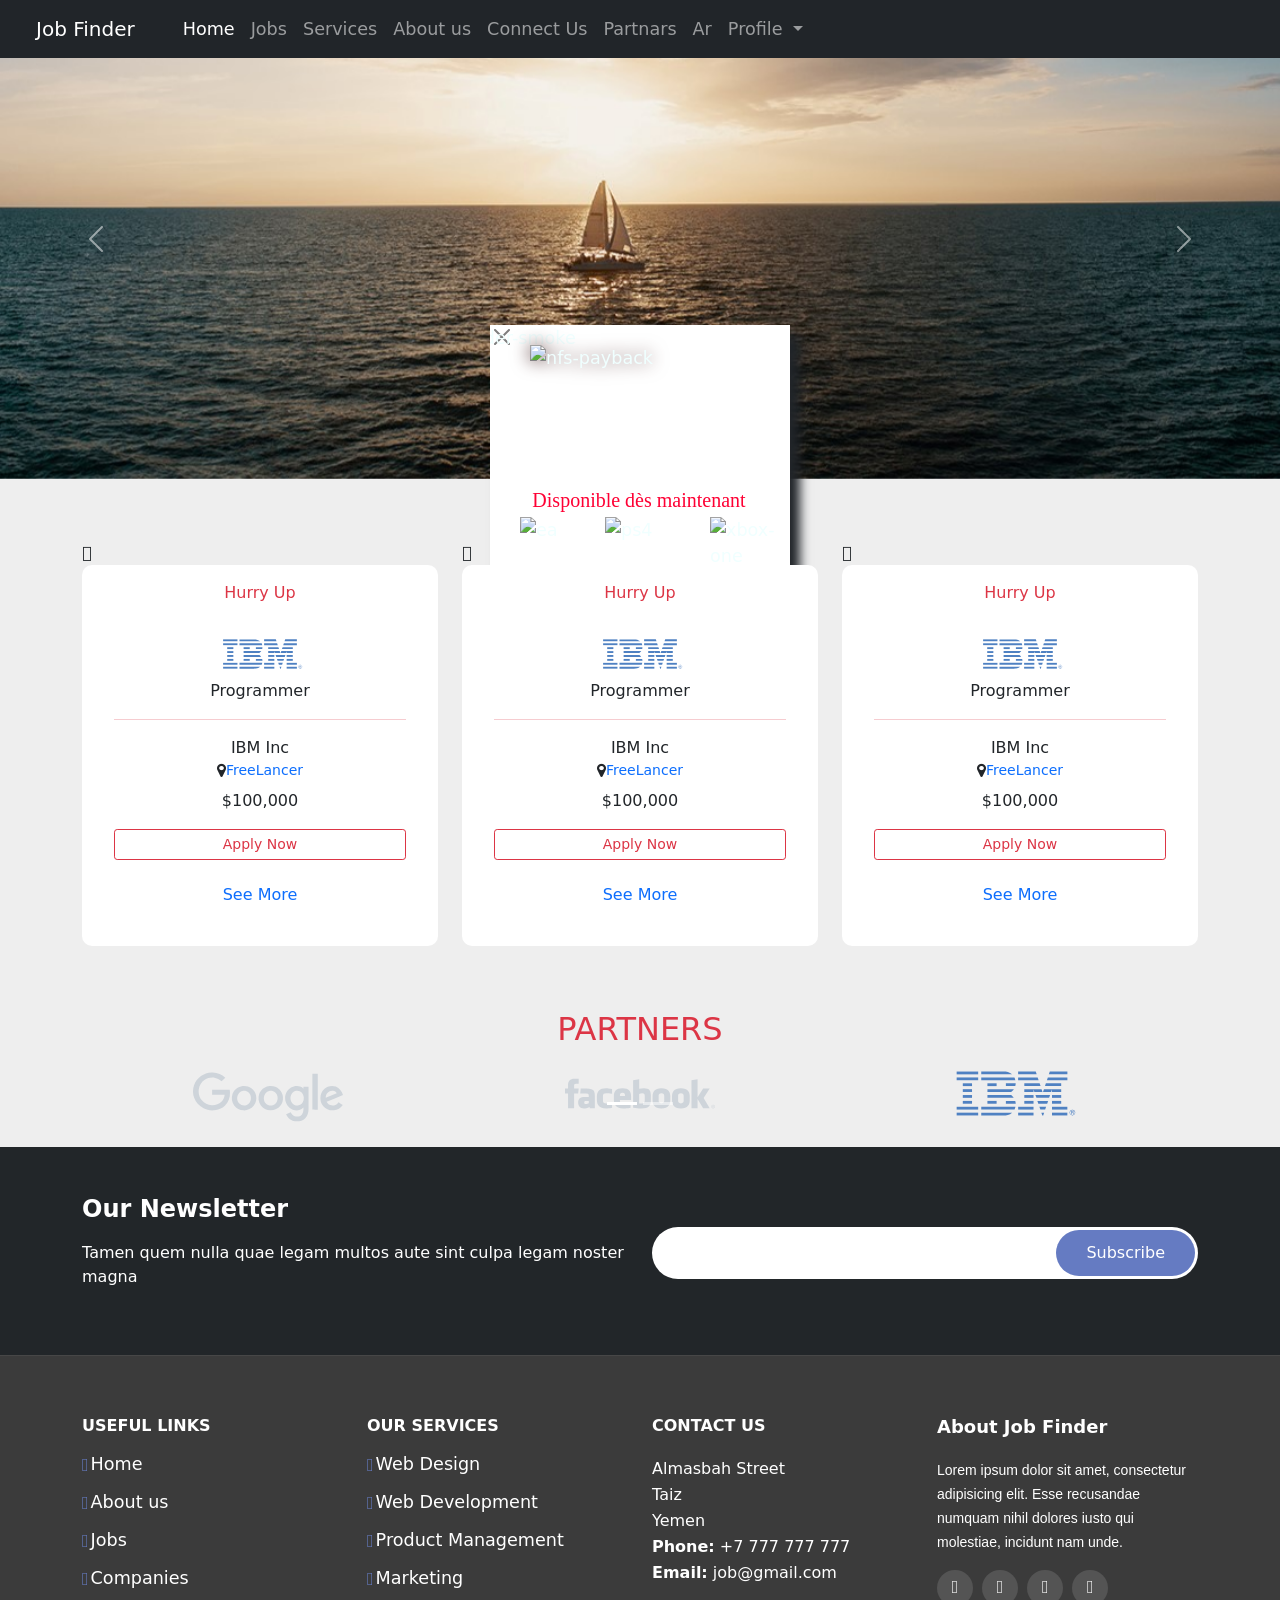
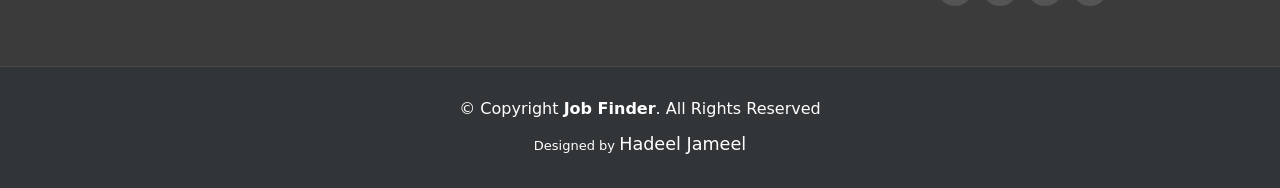
==== commit 94f485d5: "-_-" ====
--- a/index.html
+++ b/index.html
@@ -16,26 +16,26 @@
 </head>
 <body>
       <!-- Navigation-->
-        <!-- <nav class="navbar navbar-expand-lg navbar-dark fixed-top" id="mainNav">
-            <div class="container">
-                <a class="navbar-brand" href="#page-top"><img src="assets/img/navbar-logo.svg" alt="..." /></a>
-                <button class="navbar-toggler" type="button" data-bs-toggle="collapse" data-bs-target="#navbarResponsive" aria-controls="navbarResponsive" aria-expanded="false" aria-label="Toggle navigation">
-                    Menu
-                    <i class="fas fa-bars ms-1"></i>
-                </button>
-                <div class="collapse navbar-collapse" id="navbarResponsive">
-                    <ul class="navbar-nav text-uppercase ms-auto py-4 py-lg-0">
-                        <li class="nav-item"><a class="nav-link" href="#services">Services</a></li>
-                        <li class="nav-item"><a class="nav-link" href="#portfolio">Portfolio</a></li>
-                        <li class="nav-item"><a class="nav-link" href="#about">About</a></li>
-                        <li class="nav-item"><a class="nav-link" href="#team">Team</a></li>
-                        <li class="nav-item"><a class="nav-link" href="#contact">Contact</a></li>
-                    </ul>
-                </div>
-            </div>
-        </nav> -->
-        <!-- Masthead-->
-        <!-- <header class="masthead">
+      <!-- <nav class="navbar navbar-expand-lg navbar-dark fixed-top" id="mainNav">
+          <div class="container">
+              <a class="navbar-brand" href="#page-top"><img src="assets/img/navbar-logo.svg" alt="..." /></a>
+              <button class="navbar-toggler" type="button" data-bs-toggle="collapse" data-bs-target="#navbarResponsive" aria-controls="navbarResponsive" aria-expanded="false" aria-label="Toggle navigation">
+                  Menu
+                  <i class="fas fa-bars ms-1"></i>
+              </button>
+              <div class="collapse navbar-collapse" id="navbarResponsive">
+                  <ul class="navbar-nav text-uppercase ms-auto py-4 py-lg-0">
+                      <li class="nav-item"><a class="nav-link" href="#services">Services</a></li>
+                      <li class="nav-item"><a class="nav-link" href="#portfolio">Portfolio</a></li>
+                      <li class="nav-item"><a class="nav-link" href="#about">About</a></li>
+                      <li class="nav-item"><a class="nav-link" href="#team">Team</a></li>
+                      <li class="nav-item"><a class="nav-link" href="#contact">Contact</a></li>
+                  </ul>
+              </div>
+          </div>
+      </nav> -->
+      <!-- Masthead-->
+      <!-- <header class="masthead">
             <div class="container">
                 <div class="masthead-subheading">Welcome To Our Studio!</div>
                 <div class="masthead-heading text-uppercase">It's Nice To Meet You</div>
@@ -90,48 +90,6 @@
       </div>
     </div>
   </nav>
-   <!-- <nav class="navbar navbar-expand-md navbar-dark bg-dark text-white">
-    <div class="container">
-      <a class="navbar-brand px-4" href="#">Job Finder</a>
-      <button class="navbar-toggler" type="button" data-bs-toggle="collapse" data-bs-target="#navbarSupportedContent" aria-controls="navbarSupportedContent" aria-expanded="false" aria-label="Toggle navigation">
-        <span class="navbar-toggler-icon"></span>
-      </button>
-      <div class="collapse navbar-collapse d-flex flex-row-reverse" id="navbarSupportedContent">
-        <ul class="navbar-nav me-auto mb-2 mb-lg-0">
-          <li class="nav-item">
-            <a class="nav-link active" aria-current="page" href="#">Home</a>
-          </li>
-          <li class="nav-item">
-            <a class="nav-link" href="#">Jobs</a>
-          </li>
-           <li class="nav-item">
-            <a class="nav-link" href="#">Services</a>
-          </li>
-           <li class="nav-item">
-            <a class="nav-link" href="pages/about.html">About us</a>
-          </li>
-           <li class="nav-item">
-            <a class="nav-link" href="pages/connect.html">Connect Us</a>
-          </li>
-          <li class="nav-item">
-            <a class="nav-link" href="#">Ar</a>
-          </li>
-
-          <li class="nav-item dropdown">
-            <a class="nav-link dropdown-toggle" href="#" id="navbarDropdown" role="button" data-bs-toggle="dropdown" aria-expanded="false">
-              Profile 
-            </a>
-            <ul class="dropdown-menu dropdown-menu-dark" aria-labelledby="navbarDropdown">
-              <li><a class="dropdown-item" href="#" data-bs-toggle="modal" data-bs-target="#ModalForm">LogIn</a></li>
-              <li><a class="dropdown-item" href="#"data-bs-toggle="modal" data-bs-target="#SignForm">Sign Up</a></li>
-            </ul>
-          </li>
-        
-        </ul>
-      
-      </div>
-    </div>
-  </nav> -->
 
   <!-- LogIn Modal -->
   <section class="modal fade" id="ModalForm" tabindex="-1" aria-hidden="true">
@@ -223,13 +181,13 @@
     <!-- The slideshow/carousel -->
     <div class="h-25 carousel-inner ">
       <div class="carousel-item active h-50vh">
-        <img src="img/jo1.jpg" alt="Los Angeles" class="d-block w-100 h-25">
+        <img src="img/sailboat-01.jpg" alt="Los Angeles" class="d-block w-100">
       </div>
       <div class="carousel-item">
-        <img src="img/jo2.jpg" alt="Chicago" class="d-block w-100 h-25" style="height: 25% !important;">
+        <img src="img/sailboat-02.jpg" alt="Chicago" class="d-block w-100 ">
       </div>
       <div class="carousel-item">
-        <img src="img/jo3.jpg" alt="New York" class="d-block w-100 h-25">
+        <img src="img/sailboat-03.jpg" alt="New York" class="d-block w-100 ">
       </div>
     </div>
 
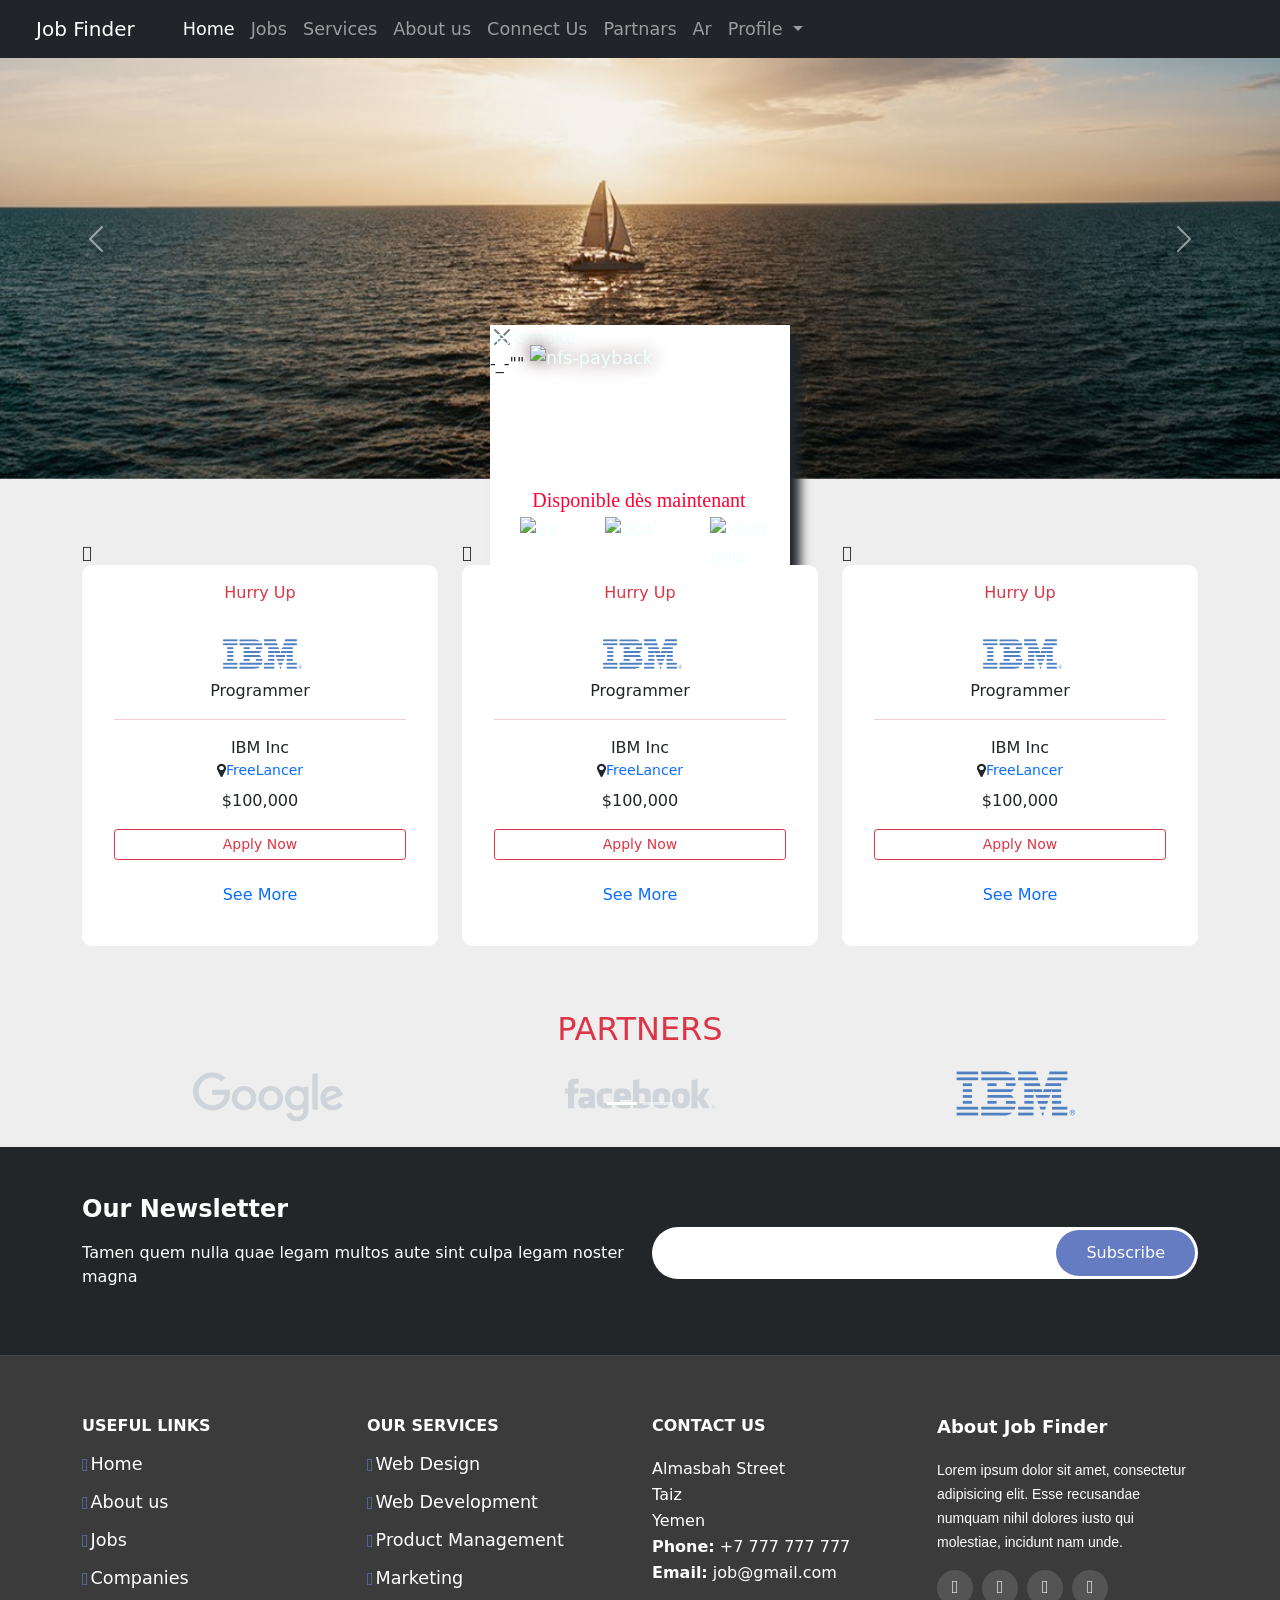
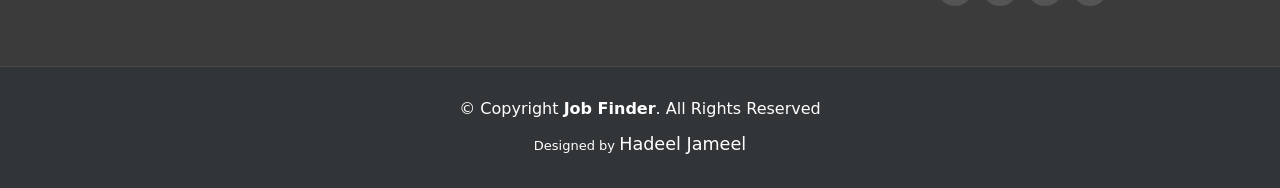
==== commit 01c1c5fa: "hi" ====
--- a/index.html
+++ b/index.html
@@ -245,7 +245,7 @@
                   </button>
                   <h>Disponible dès maintenant</h>
               </div>
-          </a>
+          </a>-_-""
     </section>
 
   <!-- last jobs -->
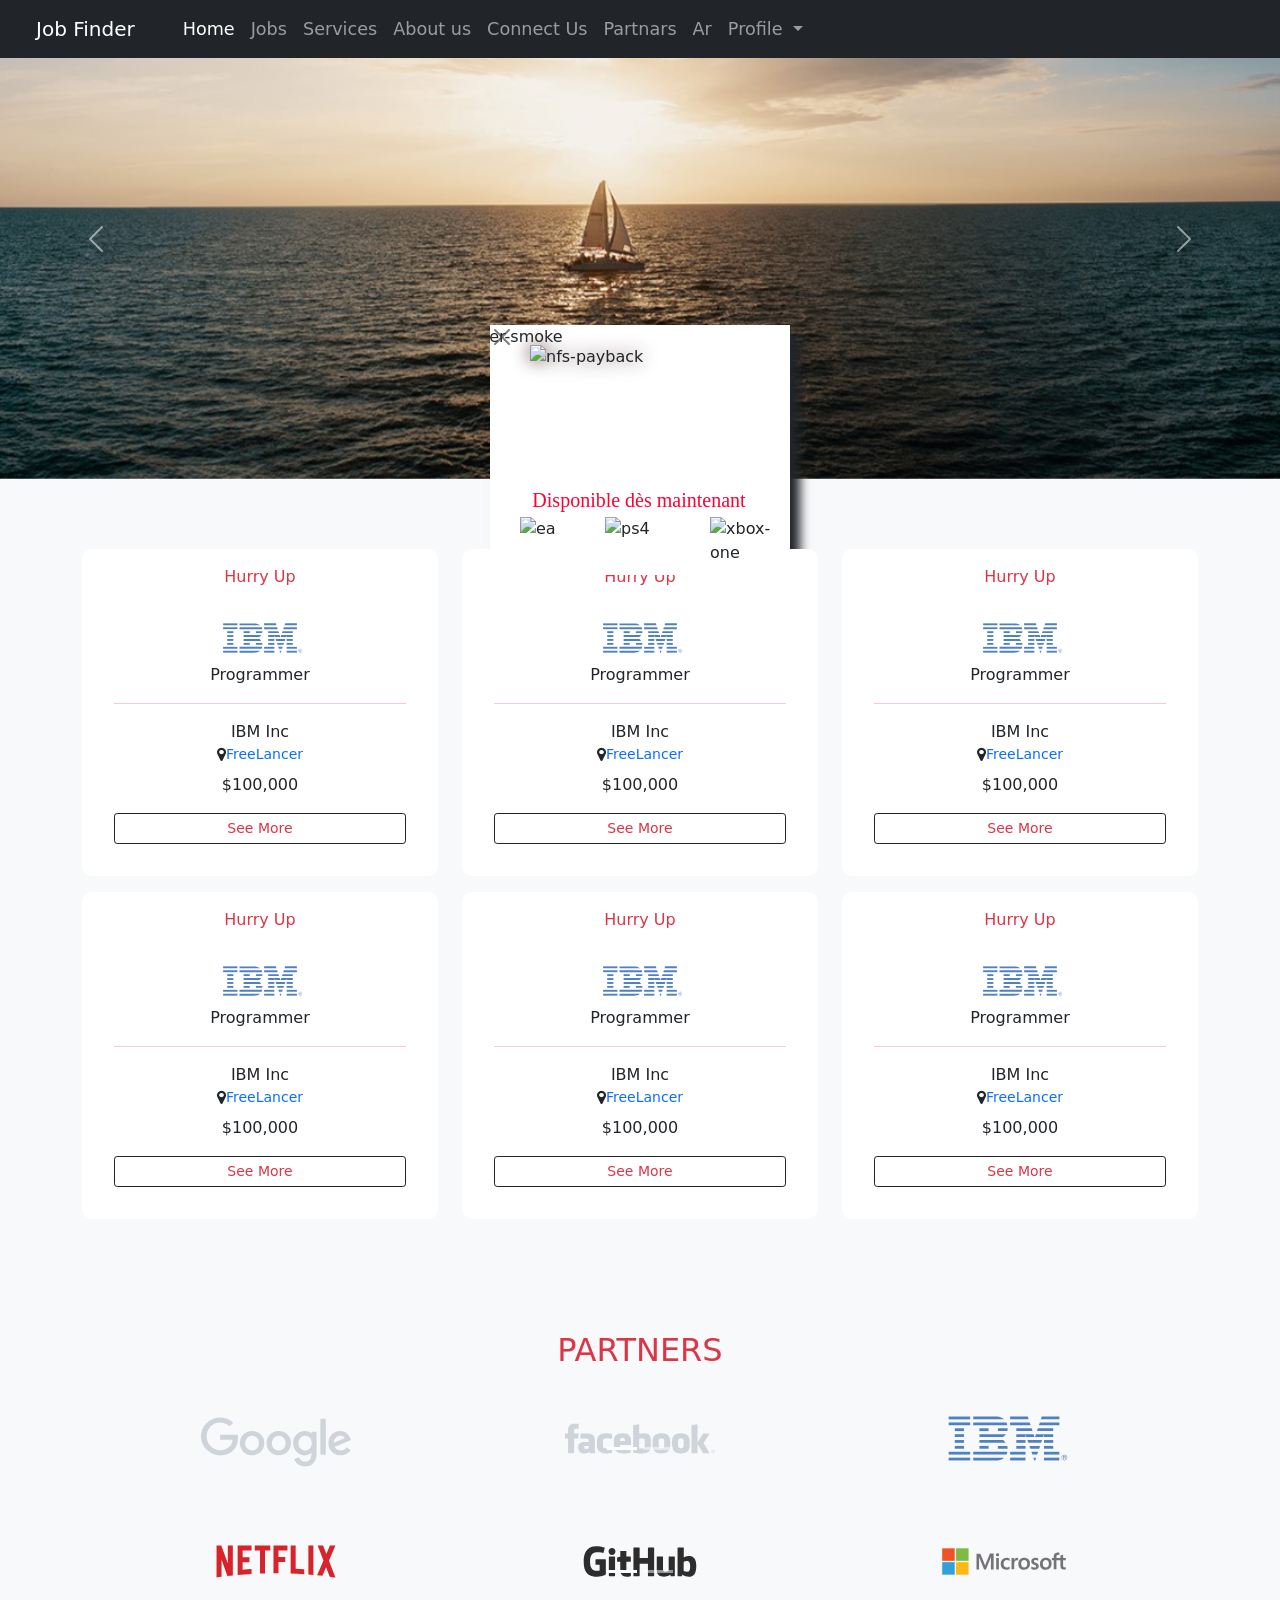
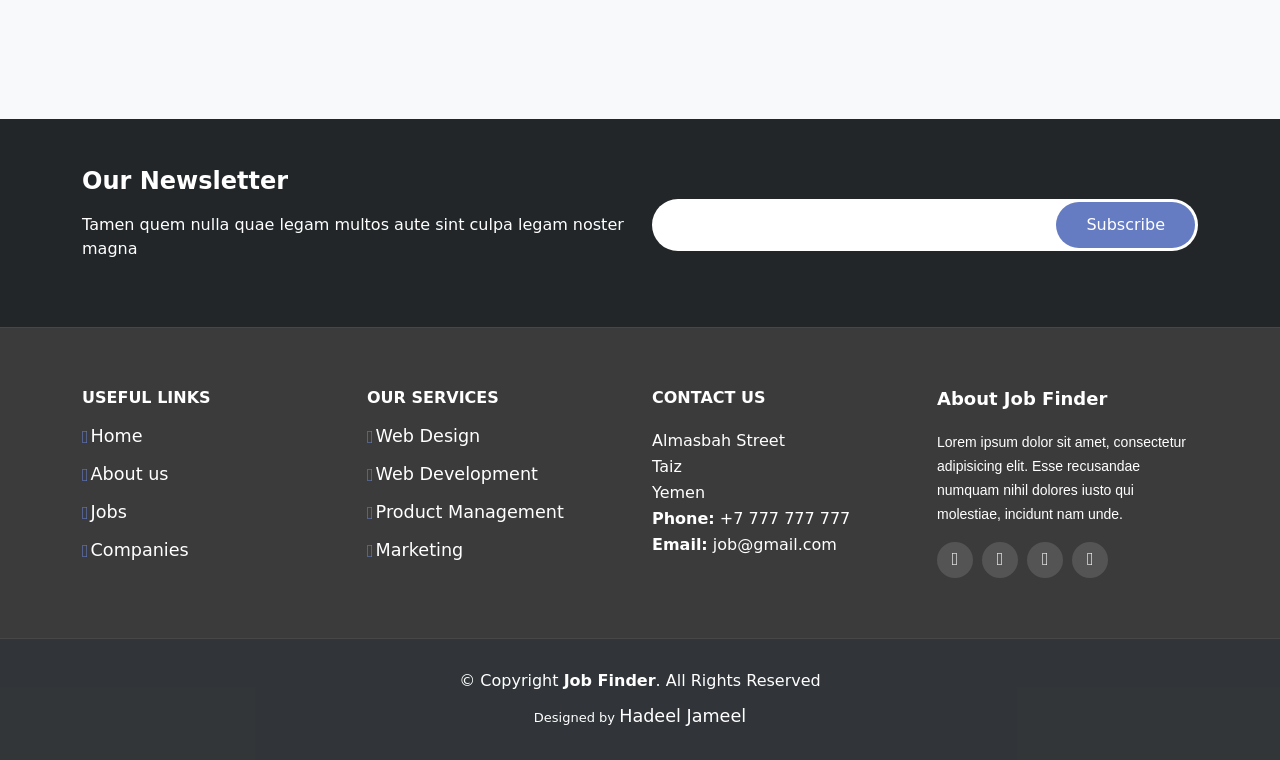
==== commit ec91da58: "user profail and some details" ====
--- a/index.html
+++ b/index.html
@@ -14,7 +14,7 @@
     <link href="/css/adv.css" rel="stylesheet">
     <link href="/css/lastjob.css" rel="stylesheet">
 </head>
-<body>
+<body class="bg-light">
       <!-- Navigation-->
       <!-- <nav class="navbar navbar-expand-lg navbar-dark fixed-top" id="mainNav">
           <div class="container">
@@ -118,7 +118,7 @@
               </div>
             </div>
             <div class="modal-footer pt-4">                  
-              <button type="button" class="btn btn-dark mx-auto w-100">Login</button>
+              <a href="user/profaile.html" type="button" class="btn btn-dark mx-auto w-100">Login</a>
             </div>
             <p class="text-center">Not yet account, <a href="#" data-bs-toggle="modal" data-bs-target="#SignForm"
             data-bs-dismiss="modal" >Signup</a></p> 
@@ -157,8 +157,8 @@
                           <input type="password" name="confirmpassword" class="form-control" placeholder="Confirm Password">
                       </div>
                       <div class="col-md-12">
-                          <button type="button"
-                          class="btn btn-dark mx-auto w-100">Signup Now</button>
+                          <a href="user/profaile.html" type="button"
+                          class="btn btn-dark mx-auto w-100">Signup Now</a>
                   </div>
               </div>
             </form>
@@ -227,9 +227,10 @@
       </div> -->
 
     <!-- Advs -->
-    <section id="base" class="justify-content-end mt-55">
-       <button type="button" class="btn-close" data-bs-dismiss="base" aria-label="Close"></button>
-          <a href="#advSite" target="_blank">
+    <section id="base" class="modall justify-content-end mt-55">
+      
+              <button type="button" class="btn-close" data-bs-dismiss="base" aria-label="Close"></button>
+
               <div id="container">
                   <img src="https://cdna.artstation.com/p/assets/images/images/012/550/690/large/brendan-mccaffrey-nfsteasers.jpg?1535370197" class="gtr" alt="gtr-under-smoke">
                   <img src="https://medias.micromania.fr/catalog/product/cache/1/micromania_main_logo/9df78eab33525d08d6e5fb8d27136e95/l/o/logo-title_13.png" class="title" alt="nfs-payback">
@@ -245,17 +246,17 @@
                   </button>
                   <h>Disponible dès maintenant</h>
               </div>
-          </a>-_-""
+         
     </section>
 
   <!-- last jobs -->
-   <section class="container mt-3 mb-2">
+   <section class="container mt-4 mb-2">
      <div class="text-center">
         <h2 class="section-heading justify-content-center text-uppercase text-center text-danger">last jobs</h2>
       </div>
       <div class="row">
           <!-- card -->
-          <div class="col-lg-4 bx-font-size col-md-10 mb-2">
+          <div class="col-lg-4 col-md-10 mb-2">
               <div class="card p-3 mb-2">
                   <div class="text-center text-danger"> Hurry Up </div>
                   <div class="text-center mt-2 p-3"> 
@@ -267,14 +268,14 @@
                           <small class="ml-1 text-primary">FreeLancer</small> 
                       </div>
                       <div class="d-flex flex-column align-content-center mt-2"> <span>$100,000</span> 
-                          <a class="btn btn-sm btn-outline-danger mt-3">Apply Now</a> 
-                          <a class="btn text-primary mt-3">See More</a> 
+                            <a href="pages/jobs.html" class="btn btn-sm text-danger btn-outline-dark mt-3">See More</a> 
+                          <!-- <a class="btn text-primary mt-3">See More</a>  -->
                       </div>
                   </div>
               </div>
           </div>
           <!-- card -->
-          <div class="col-lg-4 bx-font-size col-md-11">
+          <div class="col-lg-4 col-md-11">
               <div class="card p-3 mb-2">
                   <div class="text-center text-danger"> Hurry Up </div>
                   <div class="text-center mt-2 p-3"> 
@@ -286,14 +287,14 @@
                           <small class="ml-1 text-primary">FreeLancer</small> 
                       </div>
                       <div class="d-flex flex-column align-content-center mt-2"> <span>$100,000</span> 
-                          <a class="btn btn-sm btn-outline-danger mt-3">Apply Now</a> 
-                          <a class="btn text-primary mt-3">See More</a> 
+                         <a href="pages/jobs.html" class="btn btn-sm text-danger btn-outline-dark mt-3">See More</a> 
+                          <!-- <a class="btn text-primary mt-3">See More</a>  -->
                       </div>
                   </div>
               </div>
           </div>
           <!-- card -->
-          <div class="col-lg-4 bx-font-size col-md-11">
+          <div class="col-lg-4 col-md-11">
               <div class="card p-3 mb-2">
                   <div class="text-center text-danger"> Hurry Up </div>
                   <div class="text-center mt-2 p-3"> 
@@ -305,21 +306,81 @@
                           <small class="ml-1 text-primary">FreeLancer</small> 
                       </div>
                       <div class="d-flex flex-column align-content-center mt-2"> <span>$100,000</span> 
-                          <a class="btn btn-sm btn-outline-danger mt-3">Apply Now</a> 
-                          <a class="btn text-primary mt-3">See More</a> 
+                         <a href="pages/jobs.html" class="btn btn-sm text-danger btn-outline-dark mt-3">See More</a> 
+                          <!-- <a class="btn text-primary mt-3">See More</a>  -->
                       </div>
                   </div>
               </div>
           </div>
       </div>  
+      <div class="row">
+          <!-- card -->
+          <div class="col-lg-4 col-md-10 mb-2">
+              <div class="card p-3 mb-2">
+                  <div class="text-center text-danger"> Hurry Up </div>
+                  <div class="text-center mt-2 p-3"> 
+                      <img src="assets/img/logos/ibm.svg" width="100" /> 
+                      <span class="d-block font-weight-bold ">Programmer</span>
+                      <hr class="text-danger"> 
+                      <span>IBM Inc</span>
+                      <div class="d-flex flex-row align-items-center justify-content-center"> <i class="fa fa-map-marker"></i> 
+                          <small class="ml-1 text-primary">FreeLancer</small> 
+                      </div>
+                      <div class="d-flex flex-column align-content-center mt-2"> <span>$100,000</span> 
+                    <a href="pages/jobs.html" class="btn btn-sm text-danger btn-outline-dark mt-3">See More</a> 
+                          <!-- <a class="btn text-primary mt-3">See More</a>  -->
+                      </div>
+                  </div>
+              </div>
+          </div>
+          <!-- card -->
+          <div class="col-lg-4 col-md-11">
+              <div class="card p-3 mb-2">
+                  <div class="text-center text-danger"> Hurry Up </div>
+                  <div class="text-center mt-2 p-3"> 
+                      <img src="assets/img/logos/ibm.svg" width="100" /> 
+                      <span class="d-block font-weight-bold ">Programmer</span>
+                      <hr class="text-danger"> 
+                      <span>IBM Inc</span>
+                      <div class="d-flex flex-row align-items-center justify-content-center"> <i class="fa fa-map-marker"></i> 
+                          <small class="ml-1 text-primary">FreeLancer</small> 
+                      </div>
+                      <div class="d-flex flex-column align-content-center mt-2"> <span>$100,000</span> 
+                             <a href="pages/jobs.html" class="btn btn-sm text-danger btn-outline-dark mt-3">See More</a> 
+                          <!-- <a class="btn text-primary mt-3">See More</a>  -->
+                      </div>
+                  </div>
+              </div>
+          </div>
+          <!-- card -->
+          <div class="col-lg-4 col-md-11">
+              <div class="card p-3 mb-2">
+                  <div class="text-center text-danger"> Hurry Up </div>
+                  <div class="text-center mt-2 p-3"> 
+                      <img src="assets/img/logos/ibm.svg" width="100" /> 
+                      <span class="d-block font-weight-bold ">Programmer</span>
+                      <hr class="text-danger"> 
+                      <span>IBM Inc</span>
+                      <div class="d-flex flex-row align-items-center justify-content-center"> <i class="fa fa-map-marker"></i> 
+                          <small class="ml-1 text-primary">FreeLancer</small> 
+                      </div>
+                      <div class="d-flex flex-column align-content-center mt-2"> <span>$100,000</span> 
+                          <a href="pages/jobs.html" class="btn btn-sm text-danger btn-outline-dark mt-3">See More</a> 
+                          <!-- <a class="btn text-primary mt-3">See More</a>  -->
+                      </div>
+                  </div>
+              </div>
+          </div>
+      </div> 
+      
     </section>
 
   <!--  partners -->
-   <section class="partner mt-5 mb-9 pb-3">
+   <section class="partner mt-5 mb-5 py-5">
      <div class="text-center">
         <h2 class="section-heading justify-content-center text-uppercase text-center text-danger">Partners</h2>
       </div>
-      <div class="container">
+      <div class="container p-4">
           <div id="carouselPartner" class="carousel slide" data-bs-ride="carousel">
               <div class="carousel-inner vertical">
                   <div class="carousel-item active">
@@ -335,6 +396,31 @@
                           <img src="assets/img/logos/github-2x1-1.svg" alt="" width="150">
                           <img src="assets/img/logos/microsoft.svg" alt="" width="150">
                       </div>
+                  </div>
+              </div>
+              <div class="carousel-indicators">
+                  <button type="button" data-bs-target="#carouselPartner" data-bs-slide-to="0" class="active" aria-current="true" aria-label="Slide 1"></button>
+                  <button type="button" data-bs-target="#carouselPartner" data-bs-slide-to="1" aria-label="Slide 2"></button>
+              </div>
+          </div>
+      </div>
+      <div class="container p-4">
+          <div id="carouselPartner" class="carousel slide" data-bs-ride="carousel">
+              <div class="carousel-inner vertical">
+                  <div class="carousel-item active">
+                      <div class="d-flex justify-content-around">
+                          <img src="assets/img/logos/netflix-2x1-1.svg" alt="" width="150">
+                          <img src="assets/img/logos/github-2x1-1.svg" alt="" width="150">
+                          <img src="assets/img/logos/microsoft.svg" alt="" width="150">
+                      </div>
+                  </div>
+                  <div class="carousel-item">
+                     <div class="d-flex justify-content-around">
+                          <img src="assets/img/logos/google.svg" alt="" width="150">
+                          <img src="assets/img/logos/facebook.svg" alt="" width="150">
+                          <img src="assets/img/logos/ibm.svg" alt="" width="150">
+                      </div>
+                     
                   </div>
               </div>
               <div class="carousel-indicators">
